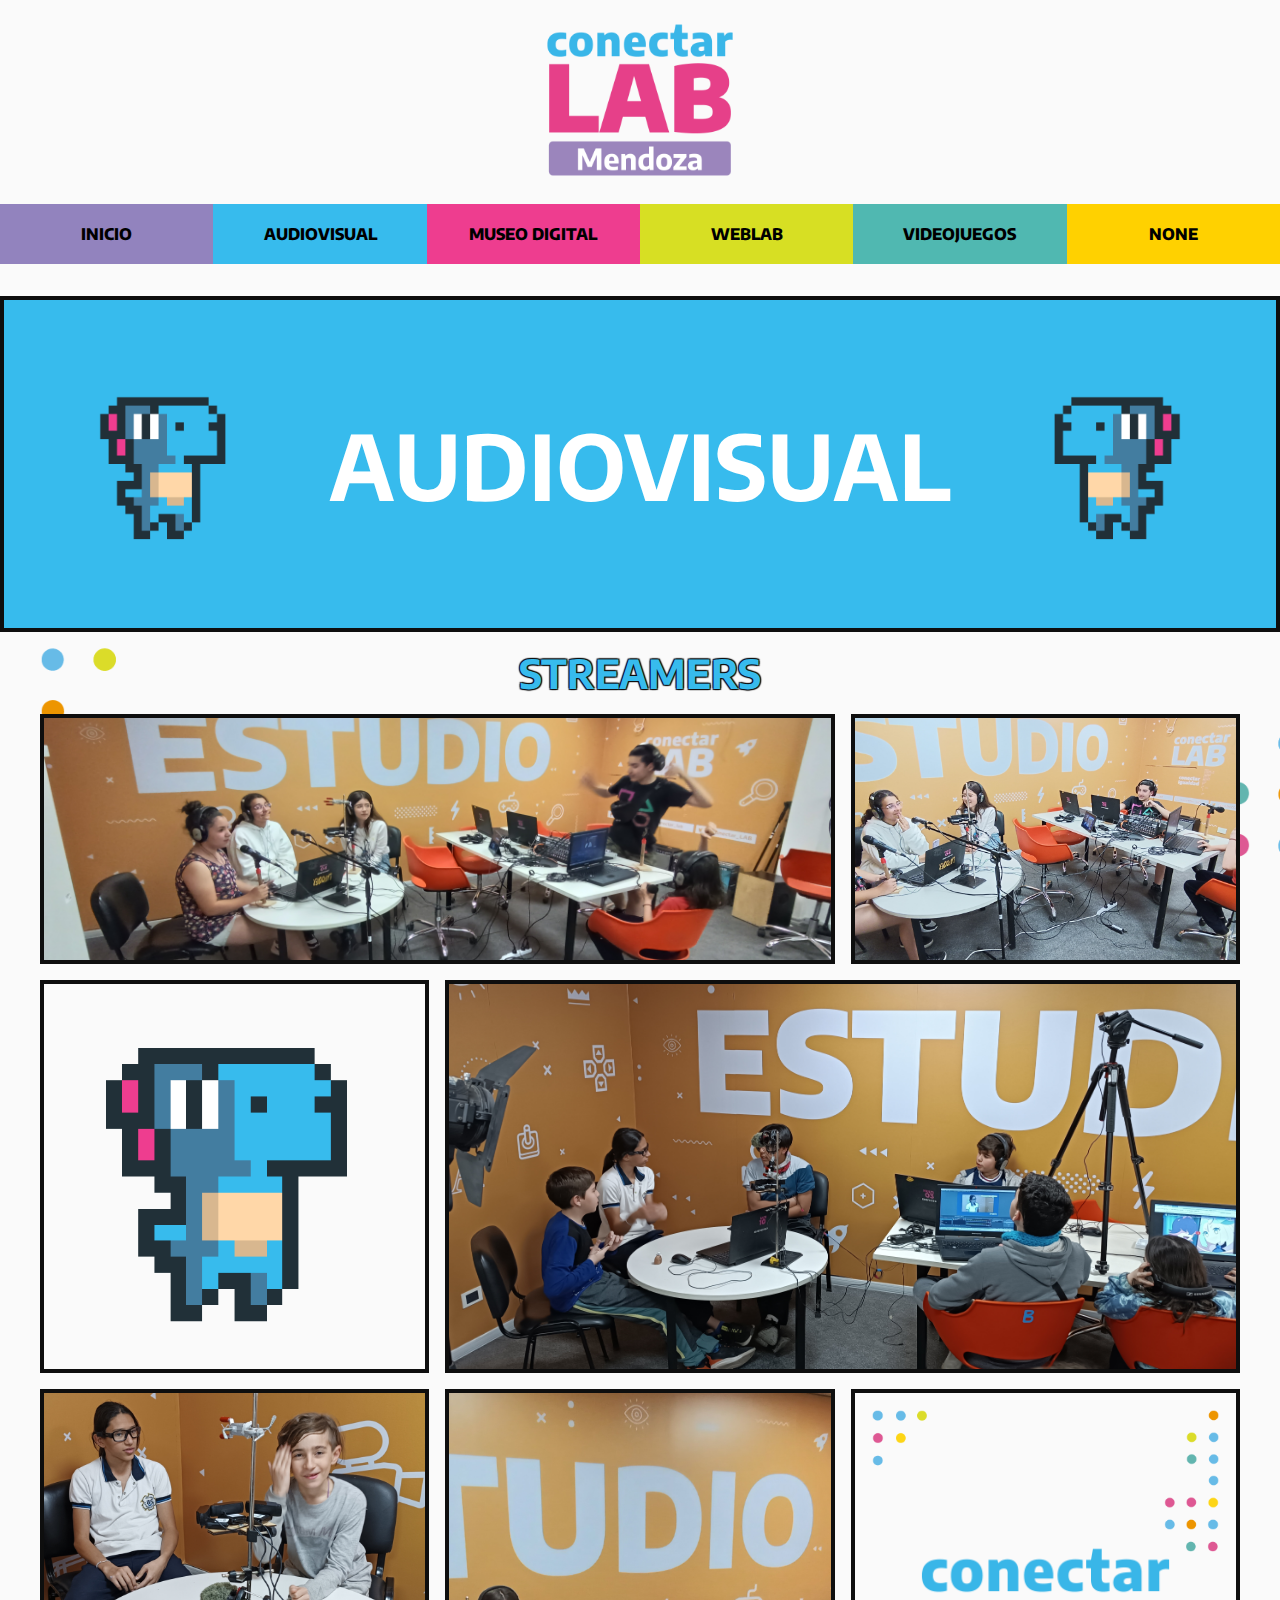
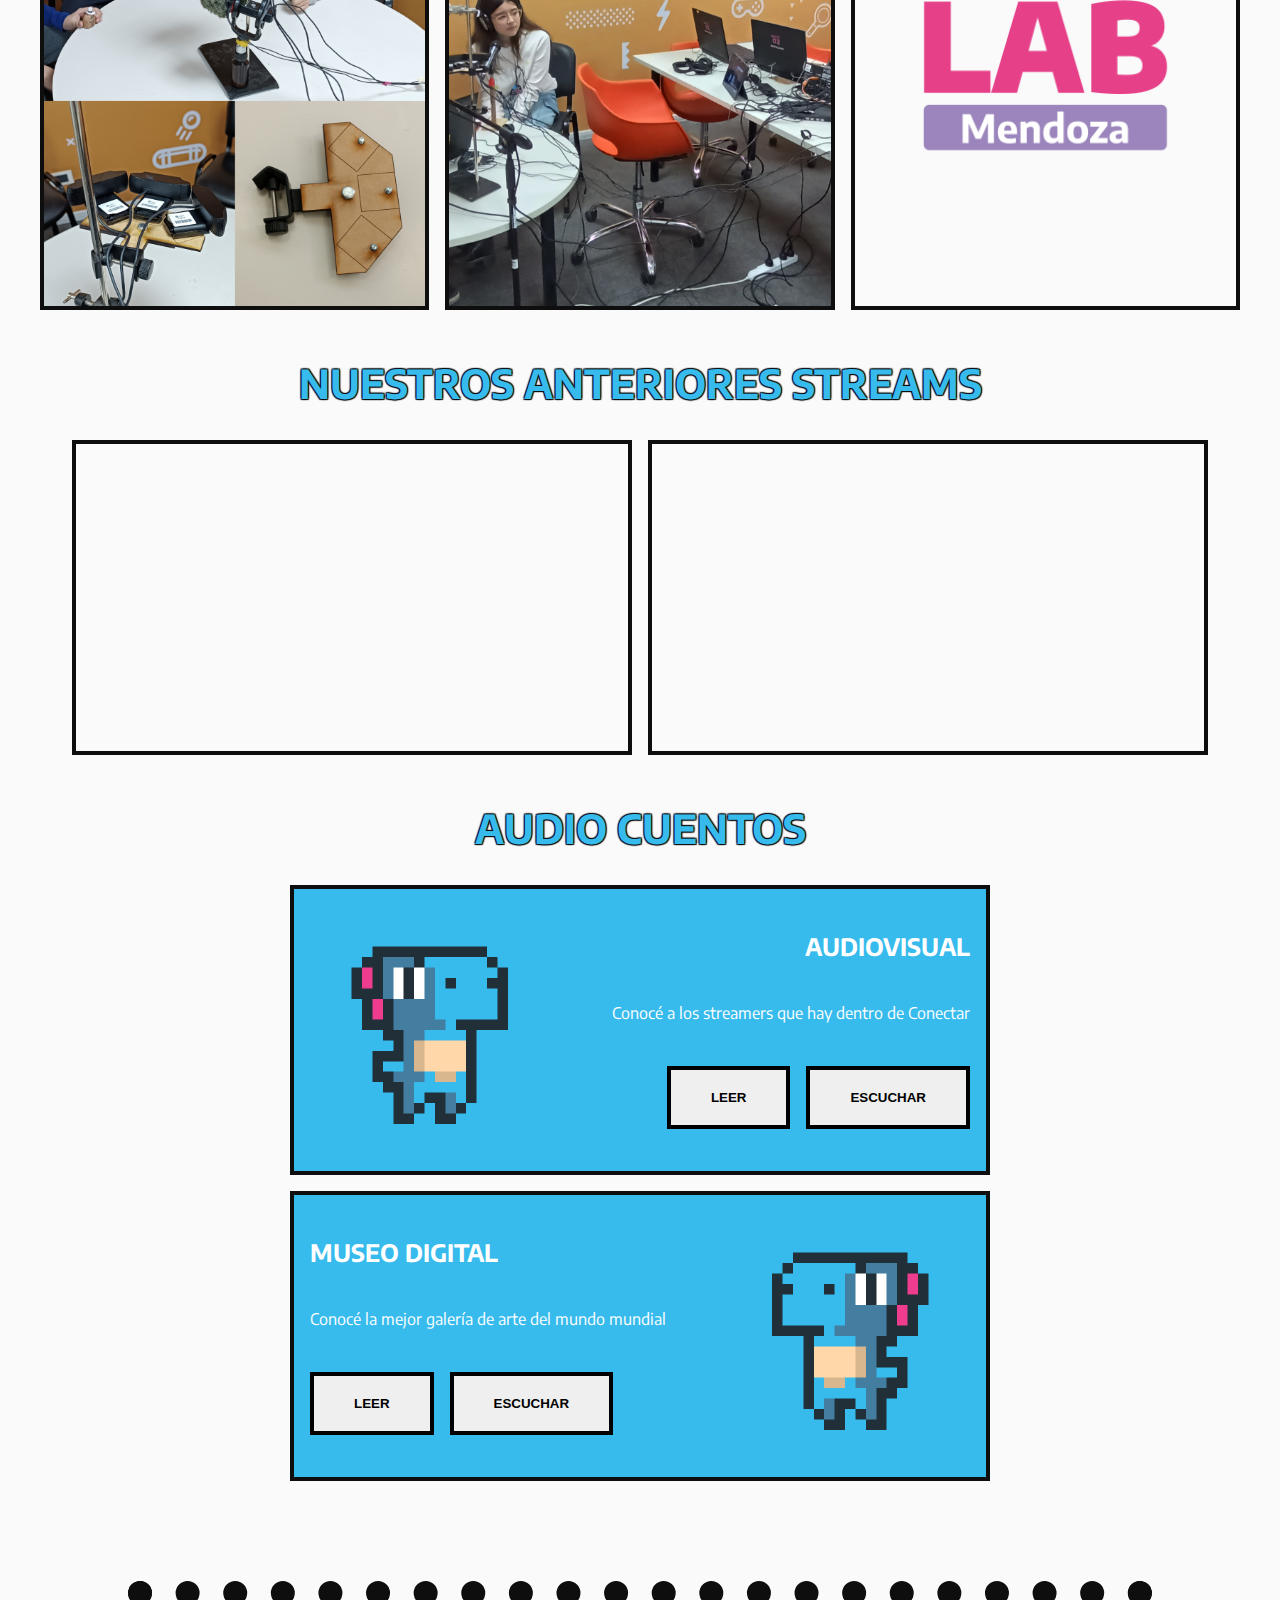
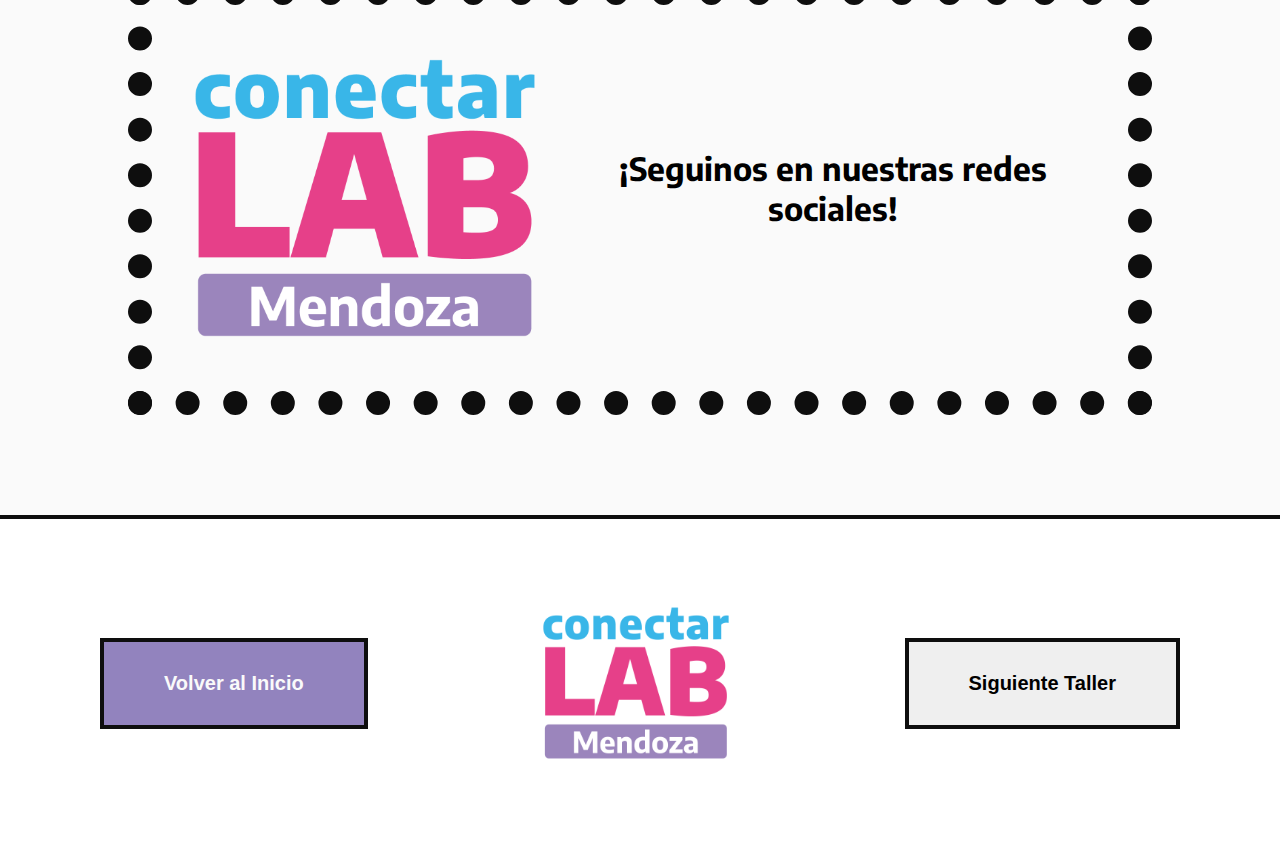
==== audiovisual.html @ 73b95e0d "change streamers to audiovisual" ====
<!DOCTYPE html>
<html lang="en">
<head>
    <meta charset="UTF-8">
    <meta name="viewport" content="width=device-width, initial-scale=1.0">
    <link rel="shortcut icon" href="./logosConectar LAB Mendoza/logoConectar LAB MendozaLab.png" type="image/x-icon">
    <link rel="stylesheet" href="./styles/globals.css">
    <link rel="stylesheet" href="https://cdnjs.cloudflare.com/ajax/libs/font-awesome/6.5.0/css/all.min.css" integrity="sha512-Avb2QiuDEEvB4bZJYdft2mNjVShBftLdPG8FJ0V7irTLQ8Uo0qcPxh4Plq7G5tGm0rU+1SPhVotteLpBERwTkw==" crossorigin="anonymous" referrerpolicy="no-referrer" />

    <title>CONECTAR LAB Mendoza - AUDIOVISUAL</title>
</head>
<body>

    <header>
        <div>
            <img src="./logosConectar/logoConectarLab.png" alt="logo Conectar LAB Mendoza">
        </div>
        <nav>
            <ul>
                <li><a href="./index.html">INICIO</a></li>
                <li><a href="#top">AUDIOVISUAL</a></li>
                <li><a href="./museo-digital.html">MUSEO DIGITAL</a></li>
                <li><a href="./weblab.html">WEBLAB</a></li>
                <li><a href="./videojuegos.html">VIDEOJUEGOS</a></li>
                <li><a href="#">NONE</a></li>
            </ul>
        </nav>
    </header>
    <main>
        <section class="banner" style="background-color: var(--celeste);">
            <img src="./mascota/dinoCeleste/dinoCeleste.gif" alt="Mascota Dino Celeste">
            <h2 style="color: white;">AUDIOVISUAL</h2>
            <img class="imagen-rotada" src="./mascota/dinoCeleste/dinoCeleste.gif" alt="Mascota Dino Celeste">
        </section>
        
        <h2 class="title" style="color: var(--celeste);">STREAMERS</h2>
        
        <section class="galery streamers">
            <article>
                <img src="./images/streamers/1.jpg" alt="studio Conectar LAB Mendoza">
            </article>
            <article>
                <img src="./images/streamers/2.jpg" alt="studio Conectar LAB Mendoza">
            </article>
            <article>
                <img src="./mascota/dinoCeleste/dinoCeleste.gif" alt="studio Conectar LAB Mendoza">
            </article>
            <article>
                <img src="./images/streamers/4.jpg" alt="studio Conectar LAB Mendoza">
            </article>
            <article>
                <img src="./images/streamers/6.jpg" alt="studio Conectar LAB Mendoza">
            
            </article>
            <article>
                <img src="./images/streamers/3.jpg" alt="studio Conectar LAB Mendoza">
            </article>
            <article>
                <img src="./logosConectar/logoConectarLab.png" alt="logo Conectar LAB Mendoza">
            </article>
        </section>

        <section class="video">
            <h2 class="title" style="color: var(--celeste);">NUESTROS ANTERIORES STREAMS</h2>
            <div>
                <iframe  src="https://www.youtube.com/embed/pg9Ua_FuIvA?si=5tKDWE8AOvX5P_rn" title="YouTube video player" frameborder="0" allow="accelerometer; autoplay; clipboard-write; encrypted-media; gyroscope; picture-in-picture; web-share" allowfullscreen></iframe>
                <iframe  src="https://www.youtube.com/embed/5-9AbpokrKI?si=E59M-gzfQraFGqzJ" title="YouTube video player" frameborder="0" allow="accelerometer; autoplay; clipboard-write; encrypted-media; gyroscope; picture-in-picture; web-share" allowfullscreen></iframe>
            </div>
        </section>

        <h2 class="title" style="color: var(--celeste);">AUDIO CUENTOS</h2>

        <section class="puertas audiovisual">
            <img src="./mascota/dinoCeleste/dinoCeleste.gif" alt="puerta conectar">
            <div class="info-end">
                <h2>AUDIOVISUAL</h2>
                <p>Conocé a los streamers que hay dentro de Conectar</p>
                <div class="btns">
                    <a href="./museo-digital.html">
                        <button class="btn">LEER</button>
                    </a>
                    <a href="./audiovisual.html">
                        <button class="btn">ESCUCHAR</button>
                    </a>
                </div>
            </div>
        </section>
        
        <section class="puertas audiovisual">
            <div>
                <h2>MUSEO DIGITAL</h2>
                <p>Conocé la mejor galería de arte del mundo mundial</p>
                <div class="btns">
                    <a href="./museo-digital.html">
                        <button class="btn">LEER</button>
                    </a>
                    <a href="./audiovisual.html">
                        <button class="btn">ESCUCHAR</button>
                    </a>
                </div>
            </div>
            <img class="imagen-rotada" src="./mascota/dinoCeleste/dinoCeleste.gif" alt="puerta conectar">
        </section>            


    </main>
    <footer>
        <section class="contacto">
            <img src="./logosConectar/logoConectarLab.png"  >
            <div class="contacto-info">
              <h1>¡Seguinos en nuestras redes sociales!</h1>
              <div>
                <a target="_blank" href="https://www.instagram.com/conectarlabmendoza/"><i class="rosado fa-brands fa-square-instagram"></i></a>
                <a target="_blank" href="https://www.facebook.com/conectarlabmendoza/"><i class="celeste fa-brands fa-square-facebook"></i></a>
              </div>
            </div>
        </section>
        <div class="footer">
            <button class="btn"><i class="fa-solid fa-chevron-left"></i> Volver al Inicio</button>
            <img src="./logosConectar/logoConectarLab.png" alt="Logo Conectar LAB Mendoza">
            <button class="btn">Siguiente Taller <i class="fa-solid fa-chevron-right"></i></button>
        </div>
    </footer>
</body>
</html>
---- styles/globals.css ----
@import url('https://fonts.googleapis.com/css2?family=Encode+Sans:wght@200;400;800&display=swap');
@import url(./inicio.css);
@import url(./header.css);
@import url(./footer.css);

* {
    margin: 0;
    padding: 0;
    box-sizing: border-box;
}

body {
    background-color: var(--bg);
    font-family: 'Encode Sans', sans-serif;
}

:root {
    --bg: #FAFAFA;
    --rosa: #EE3D8F;
    --celeste: #37BBED;
    --verde-lima: #D7DF23;
    --verde: #50B8B1;
    --morado: #9283BE;
    --naranja: #F7941E;
    --amarillo: #FFD100;
    --font: #0E0E0E;
}

ul {
    list-style: none;
}

a {
    text-decoration: none;
    color: unset;
}

.btn {
    padding: 20px 40px;
    border: 4px solid;
    font-weight: 800;
    transition: all 200ms;
    cursor: pointer;
}


.btn:hover {
    transform: translateY(-5px);
    font-weight: 800;
    box-shadow: 0px 5px var(--font);
}

.btn:active {
    transform: translateY(0px);
    box-shadow: 0px 0px;
}

.imagen-rotada {
    transform: scaleX(-1);
}

.title {
    text-align: center;
    padding: 16px;
    color: var(--morado);
    font-size: 40px;
    text-shadow: -1px -1px 1px var(--font),
        1px 1px 1px var(--font),
        -1px 1px 1px var(--font),
        1px -1px 1px var(--font);
}

.galery {
    max-width: 1200px;
    margin: 0 auto;
    display: grid;
    grid-template-columns: repeat(3, 1fr);
    grid-template-rows: 250px;
    grid-gap: 16px;
}

.galery img {
    width: 100%;
    height: 100%;
    object-fit: cover;
}
.galery article{
    border: 4px solid var(--font);
    background-color: var(--bg);
}

.galery article:nth-child(1),
.galery article:nth-child(4) {
    grid-column-start: span 2;
}

/* WEB LAB */
.galery.weblab {
    grid-template-rows: 400px;
}

.galery.weblab article{
    transition: background-image 0.2s ease-in-out;
    height: 400px;
}
.galery.weblab article:nth-child(1),
.galery.weblab article:nth-child(4),
.galery.weblab article:nth-child(5),
.galery.weblab article:nth-child(8),
.galery.weblab article:nth-child(9){
    grid-column-start: span 2;
    background-repeat: no-repeat;
    background-position: center;
    background-size: cover;
}

.galery.weblab article:nth-child(1){
    background-image: url(../images/weblab/1.png);
}

.galery.weblab article:nth-child(1):hover{
    background-image: url(../images/weblab/1rm.png), url(../images/weblab/bg.gif);
}

.galery.weblab article:nth-child(4){
    background-image: url(../images/weblab/2.jpg);
}

.galery.weblab article:nth-child(4):hover{
    background-image: url(../images/weblab/3.jpg);
}

.galery.weblab article:nth-child(5) {

    background-image: url(../images/weblab/4.jpg);
}

.galery.weblab article:nth-child(5):hover{
    background-image: url(../images/weblab/5.jpg);
}

.galery.weblab article:nth-child(8) {

    background-image: url(../images/weblab/7.jpg);
}

.galery.weblab article:nth-child(8):hover{
    background-image: url(../images/weblab/8.jpg);
}

.galery.weblab article:nth-child(2) img,
.galery.weblab article:nth-child(3) img,
.galery.weblab article:nth-child(6) img,
.galery.weblab article:nth-child(10) img{
    object-fit: contain;
    background-color: var(--bg);
    background-repeat: no-repeat;
    background-image: url(../logosConectar/fondoConectarLab.png);
    background-size: cover;
}

.galery.weblab article:nth-child(7) {
    display: flex;
    justify-content: center;
    align-items: center;
    background-color: var(--bg);
    background-repeat: no-repeat;
    background-image: url(../logosConectar/fondoConectarLab.png);
    background-size: cover;
}

.galery.weblab article:nth-child(7) img{
    object-fit: contain;
    width: 60%;
}



/* VISUALES */
.galery.videojuego{
    grid-template-rows: none;
}

.galery.videojuego article{
    background-image: url(../images/visualesVideojuegos/bg.gif);
    background-attachment: fixed;
    background-repeat: no-repeat;
    background-position: center;
    background-size: cover;
    display: flex;
    justify-content: center;
    align-items: center;
    grid-column-start: span 1;
}

.galery.videojuego article img{
    width: 80%;
    height: 80%;
}



/* AUDIOVISUAL */
.galery.streamers article:nth-child(7){
    background-color: var(--bg);
    background-repeat: no-repeat;
    background-image: url(../logosConectar/fondoConectarLab.png);
    background-size: cover;
    display: flex;
    align-items: center;
    justify-content: center;


    & img{
        width: 70%;
        height: unset;
    }
}

@media (max-width: 1150px) {
    .galery {
        padding: 30px;
        grid-template-columns: repeat(1, 1fr);
    }

    .galery article:nth-child(1),
    .galery article:nth-child(4) {
        grid-column-start: span 1;
    }

    .galery.weblab article:nth-child(1),
    .galery.weblab article:nth-child(4),
    .galery.weblab article:nth-child(5),
    .galery.weblab article:nth-child(8),
    .galery.weblab article:nth-child(9){
        grid-column-start: span 1;
    }

/*     .galery.weblab article:nth-child(2),
    .galery.weblab article:nth-child(6){
        display: none;;
    } */


    .galery.weblab {
        grid-template-rows: 200px;
        grid-template-columns: repeat(1, 1fr);
    }
    .galery.weblab article{
       height: 200px;
    }

    .galery.weblab article:nth-child(4){
        background-image: url(../images/weblab/3.jpg);
    }
    .galery.weblab article:nth-child(5){
        background-image: url(../images/weblab/5.jpg);
    }

    .galery.weblab article:nth-child(8){
        background-image: url(../images/weblab/8.jpg);
    }
}

.video{
    display: flex;
    flex-direction: column;
    justify-content: center;
    align-items: center;
    gap: 16px;
    margin: 32px;
}

.video div{
    display: flex;
    justify-content: center;
    gap: 16px;
    flex-wrap: wrap;
}

.video iframe{
    border: 4px solid var(--font);
    width: 560px;
    height: 315px;
}

@media (max-width: 600px) {
    .video iframe{
        width: 90%;
        height: 250px;
    }
}

.banner{
    display: flex;
    justify-content: space-around;
    align-items: center;
    border: 4px solid var(--font);
    background-image: url(../logosConectar/fondoConectarLabHorizontal2.png);
    background-size: cover;
    background-attachment: fixed;
    font-size: 60px;
    margin: 32px 0 0;
    padding: 64px 32px;
    text-align: center;
}

.banner img{
    width: 200px;
}

@media (max-width: 1100px) {
    .banner{
        font-size: 40px;
    }
    .banner img{
        width: 150px;
    }
}

@media (max-width: 600px) {
    .banner{
        font-size: 24px;
    }
    .banner img{
        width: 50px;
    }
}
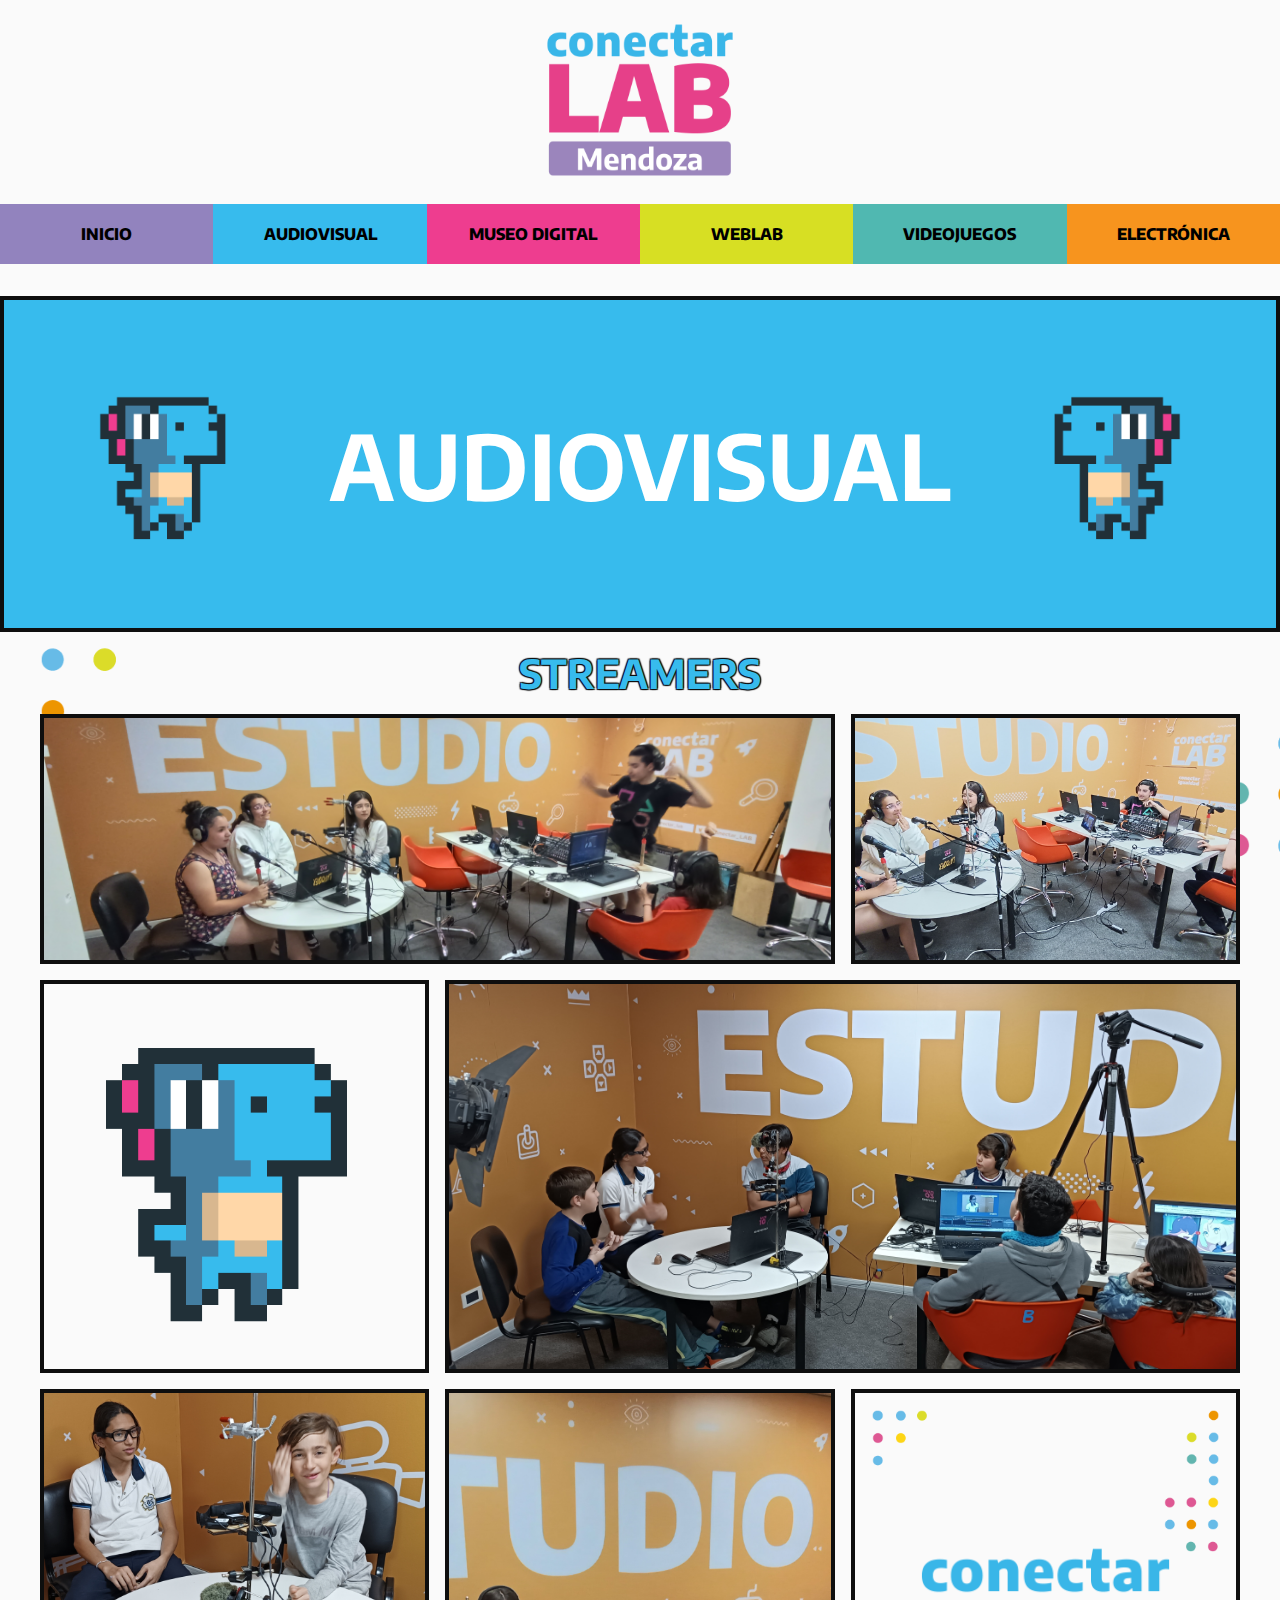
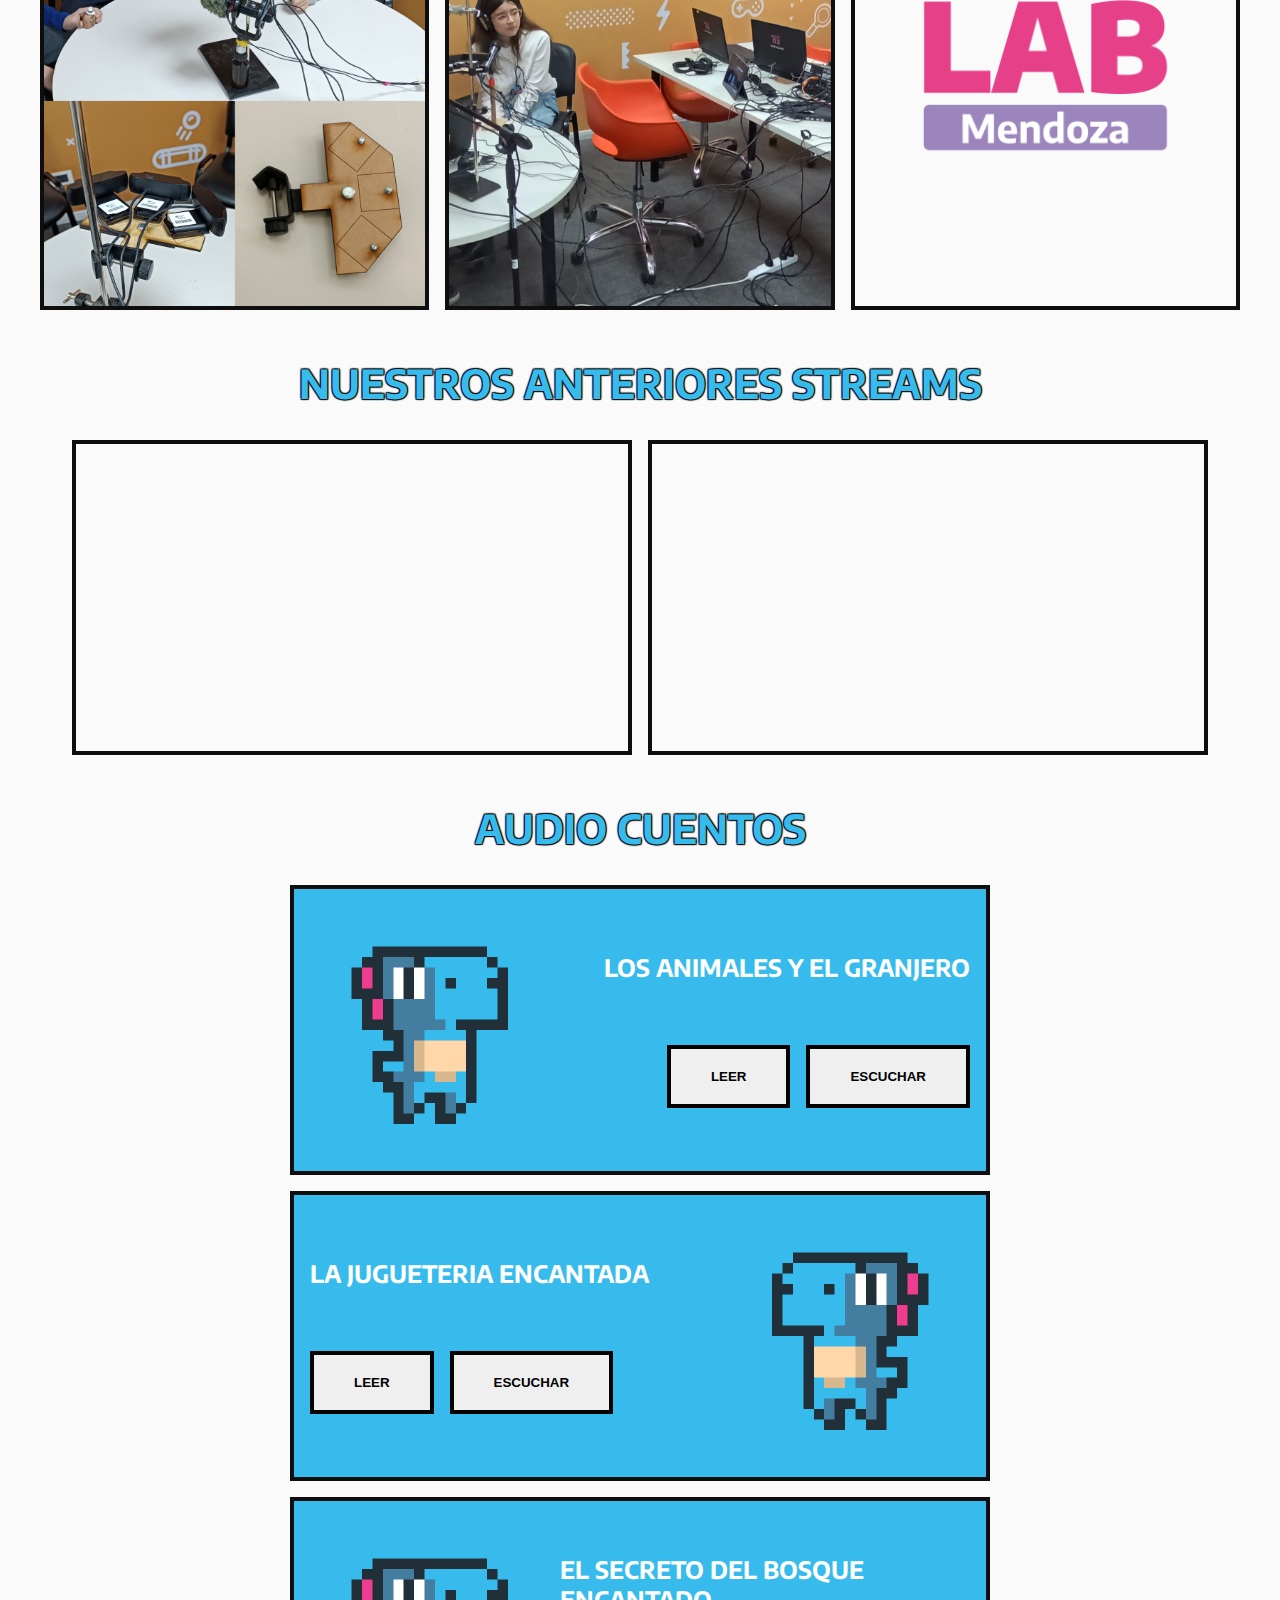
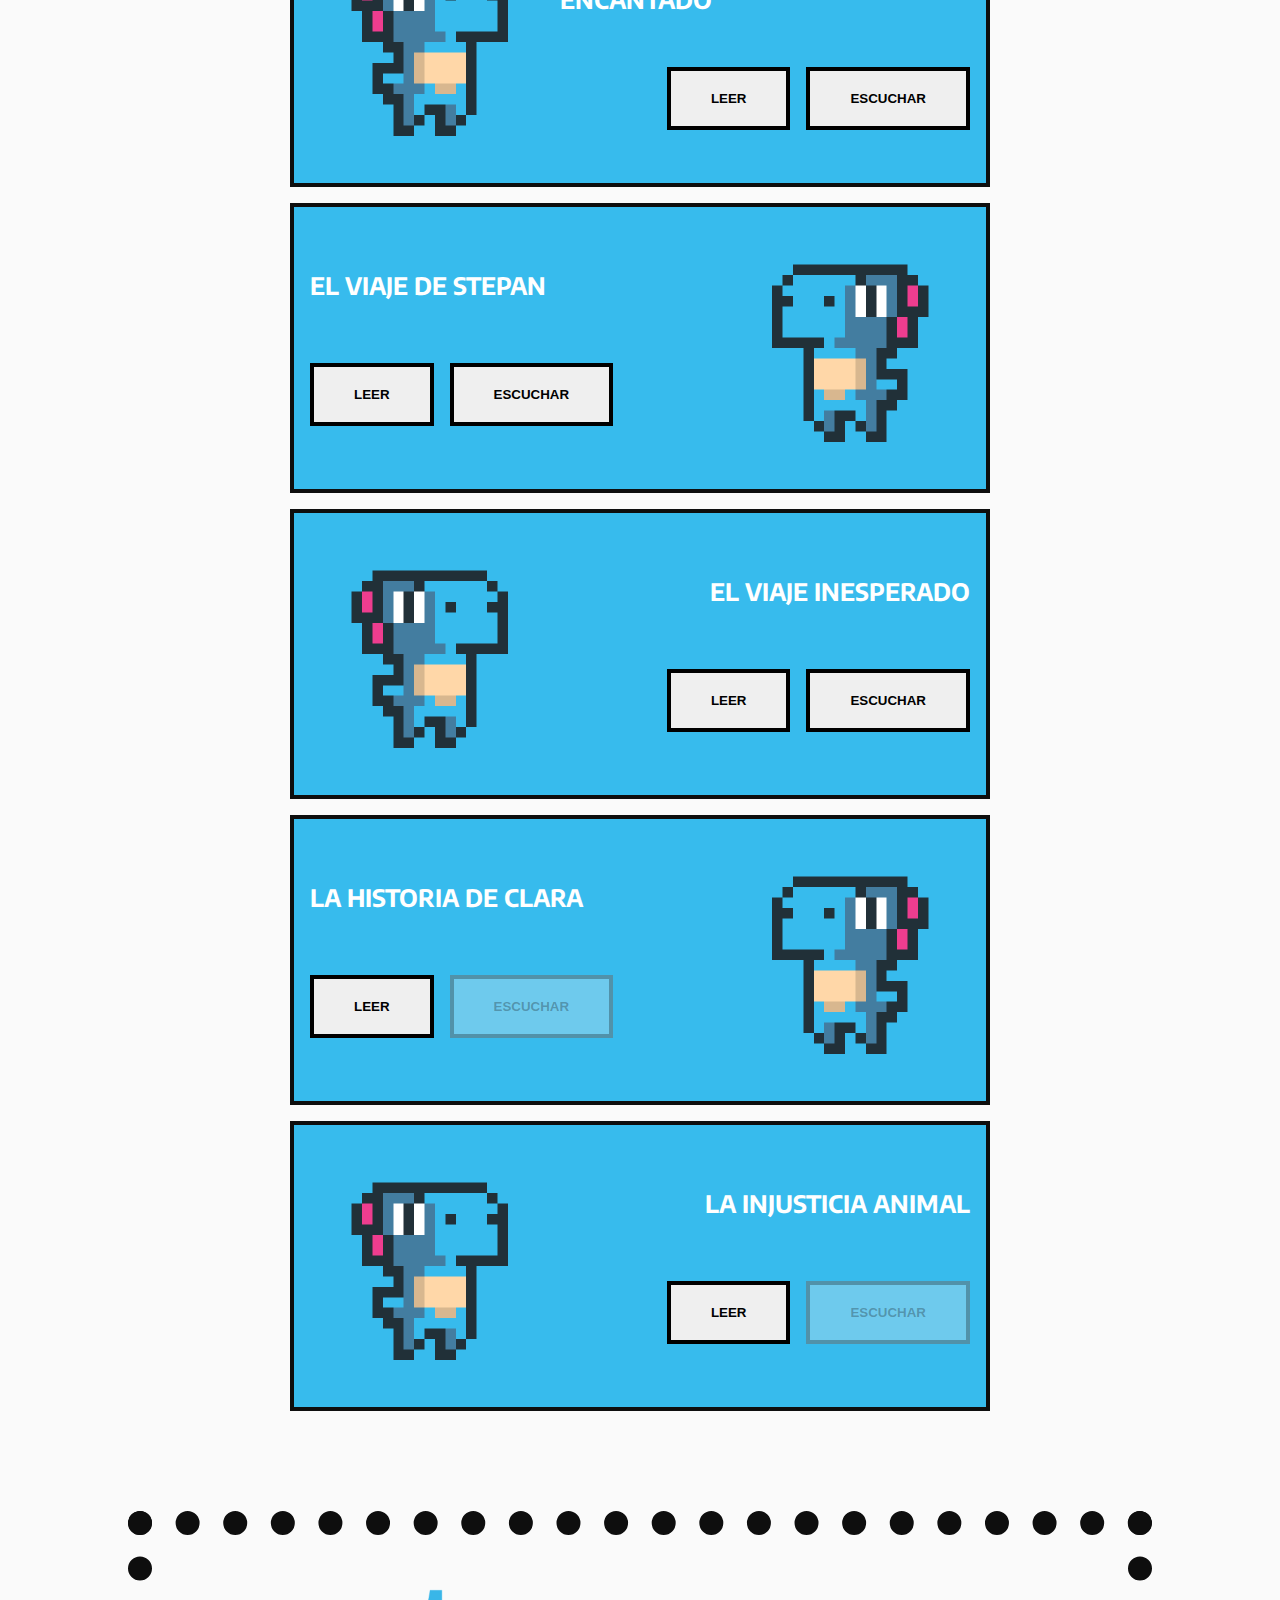
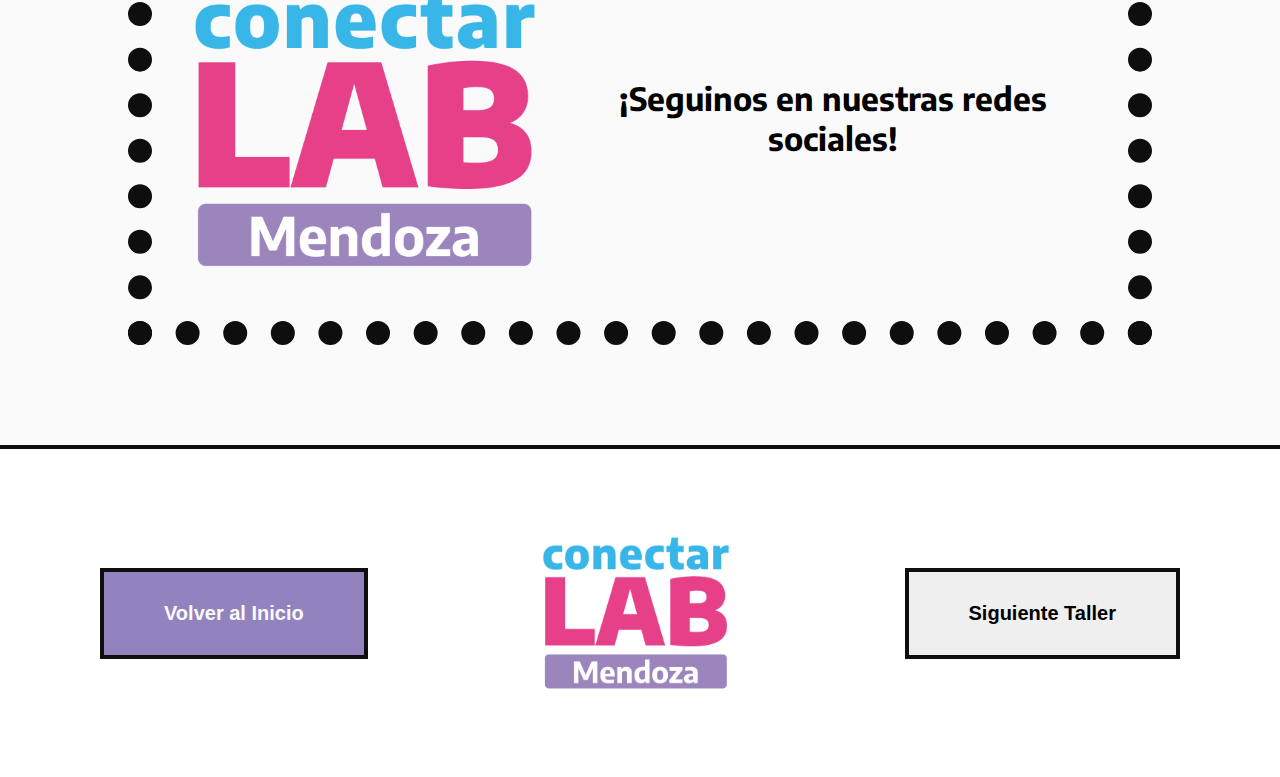
==== commit 36098dec: "solve fix and and electronica page" ====
--- a/audiovisual.html
+++ b/audiovisual.html
@@ -3,7 +3,7 @@
 <head>
     <meta charset="UTF-8">
     <meta name="viewport" content="width=device-width, initial-scale=1.0">
-    <link rel="shortcut icon" href="./logosConectar LAB Mendoza/logoConectar LAB MendozaLab.png" type="image/x-icon">
+    <link rel="shortcut icon" href="./logosConectar/logoConectarLab.png" type="image/x-icon">
     <link rel="stylesheet" href="./styles/globals.css">
     <link rel="stylesheet" href="https://cdnjs.cloudflare.com/ajax/libs/font-awesome/6.5.0/css/all.min.css" integrity="sha512-Avb2QiuDEEvB4bZJYdft2mNjVShBftLdPG8FJ0V7irTLQ8Uo0qcPxh4Plq7G5tGm0rU+1SPhVotteLpBERwTkw==" crossorigin="anonymous" referrerpolicy="no-referrer" />
 
@@ -22,7 +22,7 @@
                 <li><a href="./museo-digital.html">MUSEO DIGITAL</a></li>
                 <li><a href="./weblab.html">WEBLAB</a></li>
                 <li><a href="./videojuegos.html">VIDEOJUEGOS</a></li>
-                <li><a href="#">NONE</a></li>
+                <li><a href="./electronica.html">ELECTRÓNICA</a></li>
             </ul>
         </nav>
     </header>
@@ -73,13 +73,12 @@
         <section class="puertas audiovisual">
             <img src="./mascota/dinoCeleste/dinoCeleste.gif" alt="puerta conectar">
             <div class="info-end">
-                <h2>AUDIOVISUAL</h2>
-                <p>Conocé a los streamers que hay dentro de Conectar</p>
+                <h2>LOS ANIMALES Y EL GRANJERO</h2>
                 <div class="btns">
-                    <a href="./museo-digital.html">
+                    <a href="https://issuu.com/36653315/docs/facu_historia">
                         <button class="btn">LEER</button>
                     </a>
-                    <a href="./audiovisual.html">
+                    <a href="https://soundcloud.com/club-del-diseno-ixd/los-animales-del-granjero">
                         <button class="btn">ESCUCHAR</button>
                     </a>
                 </div>
@@ -88,13 +87,12 @@
         
         <section class="puertas audiovisual">
             <div>
-                <h2>MUSEO DIGITAL</h2>
-                <p>Conocé la mejor galería de arte del mundo mundial</p>
+                <h2>LA JUGUETERIA ENCANTADA</h2>
                 <div class="btns">
-                    <a href="./museo-digital.html">
+                    <a href="https://issuu.com/36653315/docs/cuento_sofi_core_guadalajara">
                         <button class="btn">LEER</button>
                     </a>
-                    <a href="./audiovisual.html">
+                    <a href="https://soundcloud.com/club-del-diseno-ixd/la-jugueteria-encantada">
                         <button class="btn">ESCUCHAR</button>
                     </a>
                 </div>
@@ -102,6 +100,80 @@
             <img class="imagen-rotada" src="./mascota/dinoCeleste/dinoCeleste.gif" alt="puerta conectar">
         </section>            
 
+        <section class="puertas audiovisual">
+            <img src="./mascota/dinoCeleste/dinoCeleste.gif" alt="puerta conectar">
+            <div class="info-end">
+                <h2>EL SECRETO DEL BOSQUE ENCANTADO</h2>
+                <div class="btns">
+                    <a href="https://issuu.com/edutecgc/docs/_el_secreto_del_bosque_prohibido">
+                        <button class="btn">LEER</button>
+                    </a>
+                    <a href="https://soundcloud.com/club-del-diseno-ixd/el-secreto-del-bosque-prohibido">
+                        <button class="btn">ESCUCHAR</button>
+                    </a>
+                </div>
+            </div>
+        </section>
+        
+        <section class="puertas audiovisual">
+            <div>
+                <h2>EL VIAJE DE STEPAN</h2>
+                <div class="btns">
+                    <a href="https://issuu.com/36653315/docs/lara_cuento_el_viaje_de_stepan">
+                        <button class="btn">LEER</button>
+                    </a>
+                    <a href="https://soundcloud.com/club-del-diseno-ixd/el-secreto-del-bosque-prohibido">
+                        <button class="btn">ESCUCHAR</button>
+                    </a>
+                </div>
+            </div>
+            <img class="imagen-rotada" src="./mascota/dinoCeleste/dinoCeleste.gif" alt="puerta conectar">
+        </section>            
+
+        <section class="puertas audiovisual">
+            <img src="./mascota/dinoCeleste/dinoCeleste.gif" alt="puerta conectar">
+            <div class="info-end">
+                <h2>EL VIAJE INESPERADO</h2>
+                <div class="btns">
+                    <a href="https://issuu.com/36653315/docs/cuento_facu_ari_y_gero2">
+                        <button class="btn">LEER</button>
+                    </a>
+                    <a href="https://soundcloud.com/club-del-diseno-ixd/el-viaje-inesperado">
+                        <button class="btn">ESCUCHAR</button>
+                    </a>
+                </div>
+            </div>
+        </section>
+        
+        <section class="puertas audiovisual">
+            <div>
+                <h2>LA HISTORIA DE CLARA</h2>
+                <div class="btns">
+                    <a href="https://issuu.com/36653315/docs/la_historia_de_clara_-_alegra">
+                        <button class="btn">LEER</button>
+                    </a>
+                    <a href="#">
+                        <button class="btn" disabled>ESCUCHAR</button>
+                    </a>
+                </div>
+            </div>
+            <img class="imagen-rotada" src="./mascota/dinoCeleste/dinoCeleste.gif" alt="puerta conectar">
+        </section>
+
+        <section class="puertas audiovisual">
+            <img src="./mascota/dinoCeleste/dinoCeleste.gif" alt="puerta conectar">
+            <div class="info-end">
+                <h2>LA INJUSTICIA ANIMAL</h2>
+                <div class="btns">
+                    <a href="https://issuu.com/edutecgc/docs/grupo_nayara">
+                        <button class="btn">LEER</button>
+                    </a>
+                    <a href="#">
+                        <button class="btn" disabled>ESCUCHAR</button>
+                    </a>
+                </div>
+            </div>
+        </section>
 
     </main>
     <footer>
--- a/styles/globals.css
+++ b/styles/globals.css
@@ -55,6 +55,11 @@
     box-shadow: 0px 0px;
 }
 
+.btn:disabled:hover{
+    transform: translateY(0px);
+    box-shadow: 0px 0px;
+}
+
 .imagen-rotada {
     transform: scaleX(-1);
 }
@@ -217,7 +222,44 @@
     }
 }
 
+/* ELECTRONICA */
+.galery.electronica{
+    grid-template-rows: auto;
+    grid-template-columns: repeat(4, 1fr);
+}
+
+.galery.electronica article{
+    grid-column-start: span 1;
+
+}
+
+.galery.electronica article:nth-child(5),
+.galery.electronica article:nth-child(6),
+.galery.electronica article:nth-child(6),
+.galery.electronica article:nth-child(10),
+.galery.electronica article:nth-child(11),
+.galery.electronica article:nth-child(8){
+    grid-column-start: span 2;
+}
+.galery.electronica article:nth-child(13){
+    grid-column-start: span 3;
+}
+
+
+.galery.electronica article:nth-child(7) img,
+.galery.electronica article:nth-child(9) img,
+.galery.electronica article:nth-child(12) img{
+    object-fit: contain;
+    background-color: var(--bg);
+    background-repeat: no-repeat;
+    background-image: url(../logosConectar/fondoConectarLab.png);
+    background-size: cover;
+}
+
+
+
 @media (max-width: 1150px) {
+
     .galery {
         padding: 30px;
         grid-template-columns: repeat(1, 1fr);
@@ -226,6 +268,11 @@
     .galery article:nth-child(1),
     .galery article:nth-child(4) {
         grid-column-start: span 1;
+    }
+
+    .galery.electronica{
+        display: flex;
+        flex-direction: column;
     }
 
     .galery.weblab article:nth-child(1),
@@ -236,13 +283,13 @@
         grid-column-start: span 1;
     }
 
-/*     .galery.weblab article:nth-child(2),
+    .galery.weblab article:nth-child(2),
     .galery.weblab article:nth-child(6){
         display: none;;
-    } */
-
-
-    .galery.weblab {
+    }
+
+
+    .galery.weblab, .galery.electronica {
         grid-template-rows: 200px;
         grid-template-columns: repeat(1, 1fr);
     }
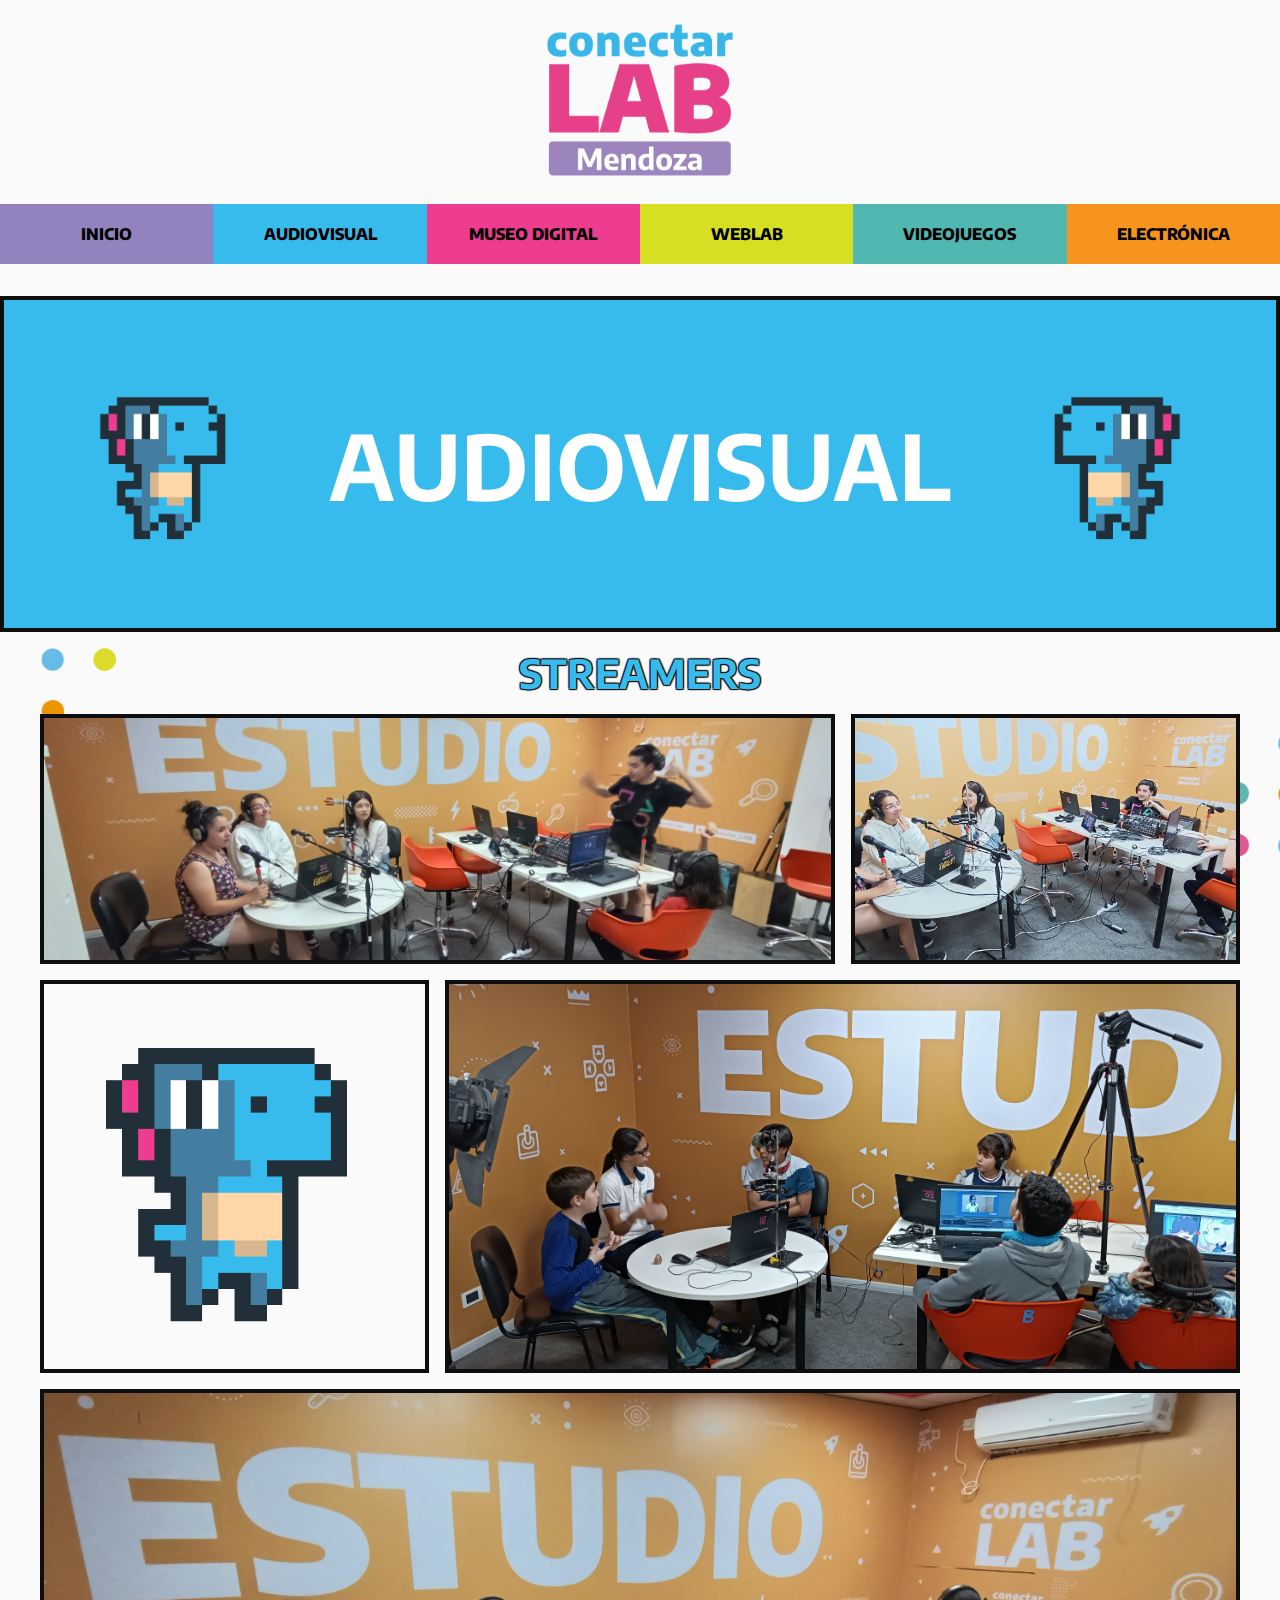
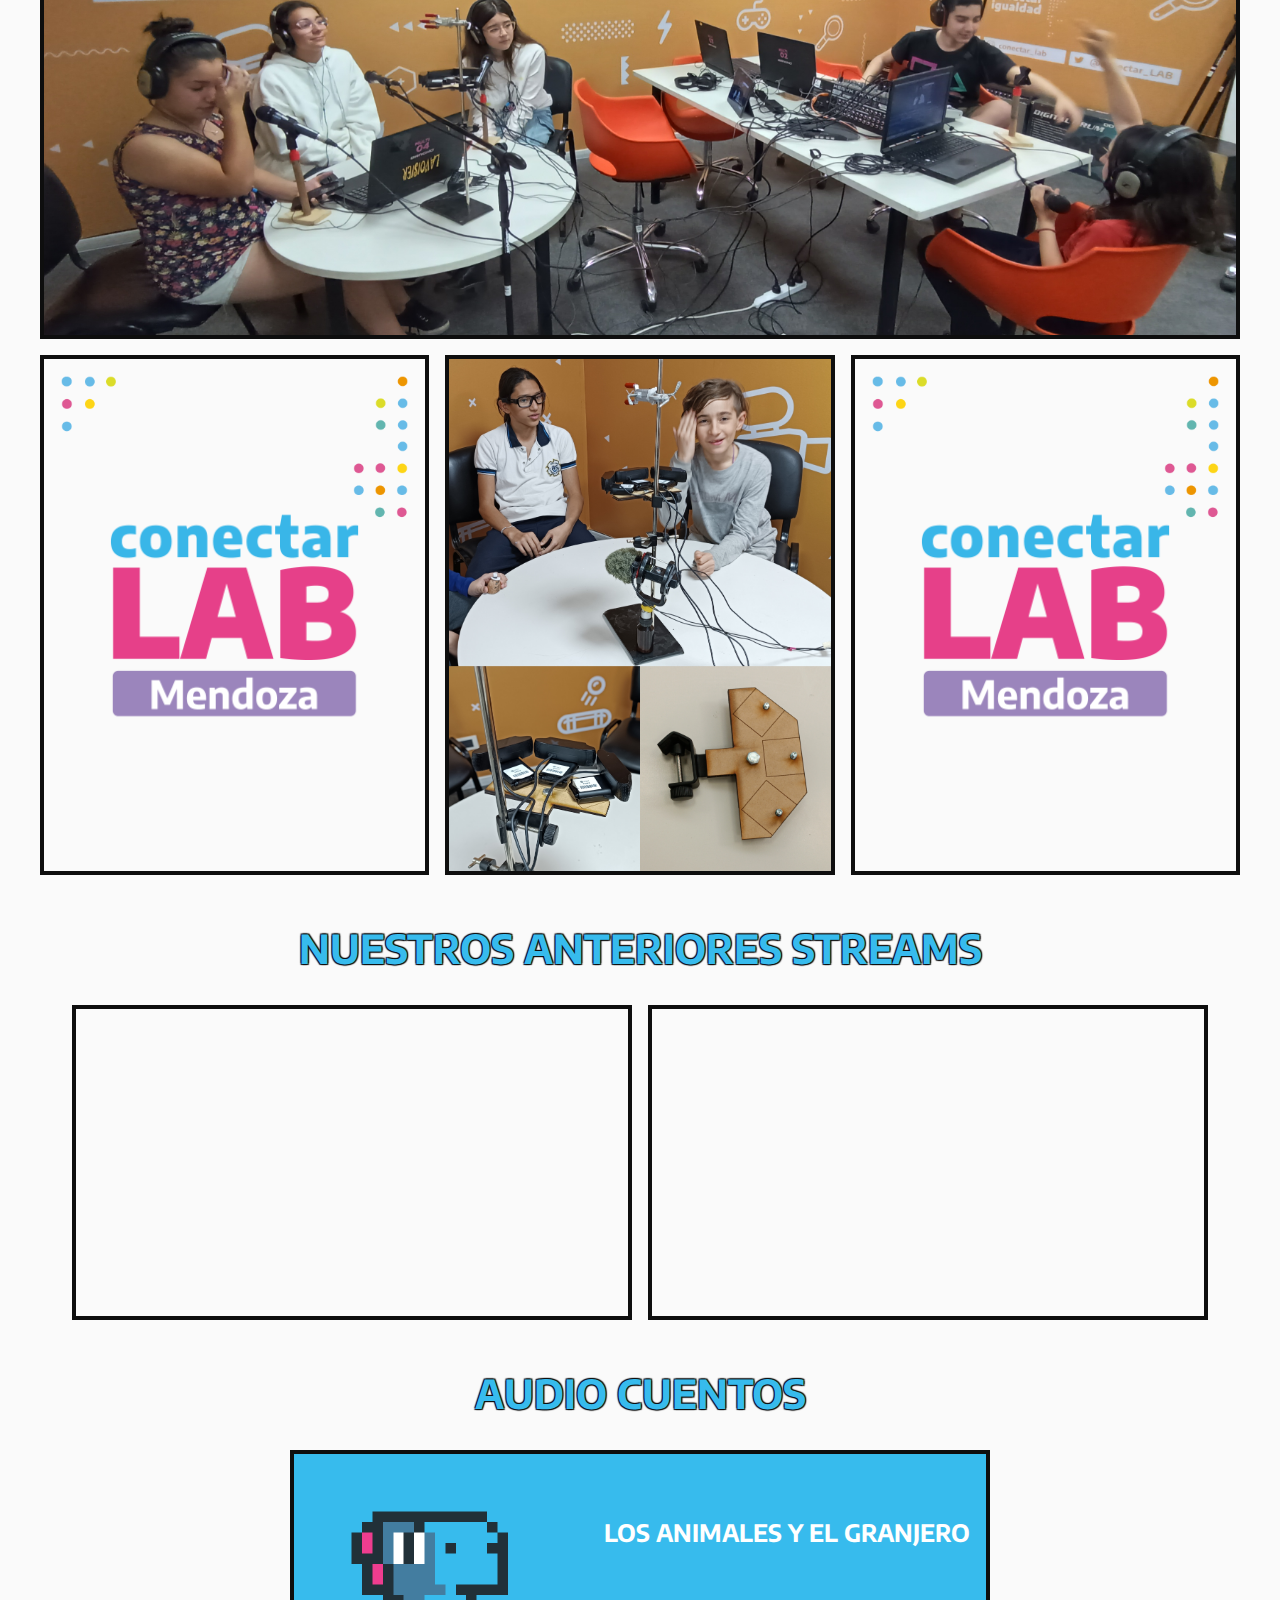
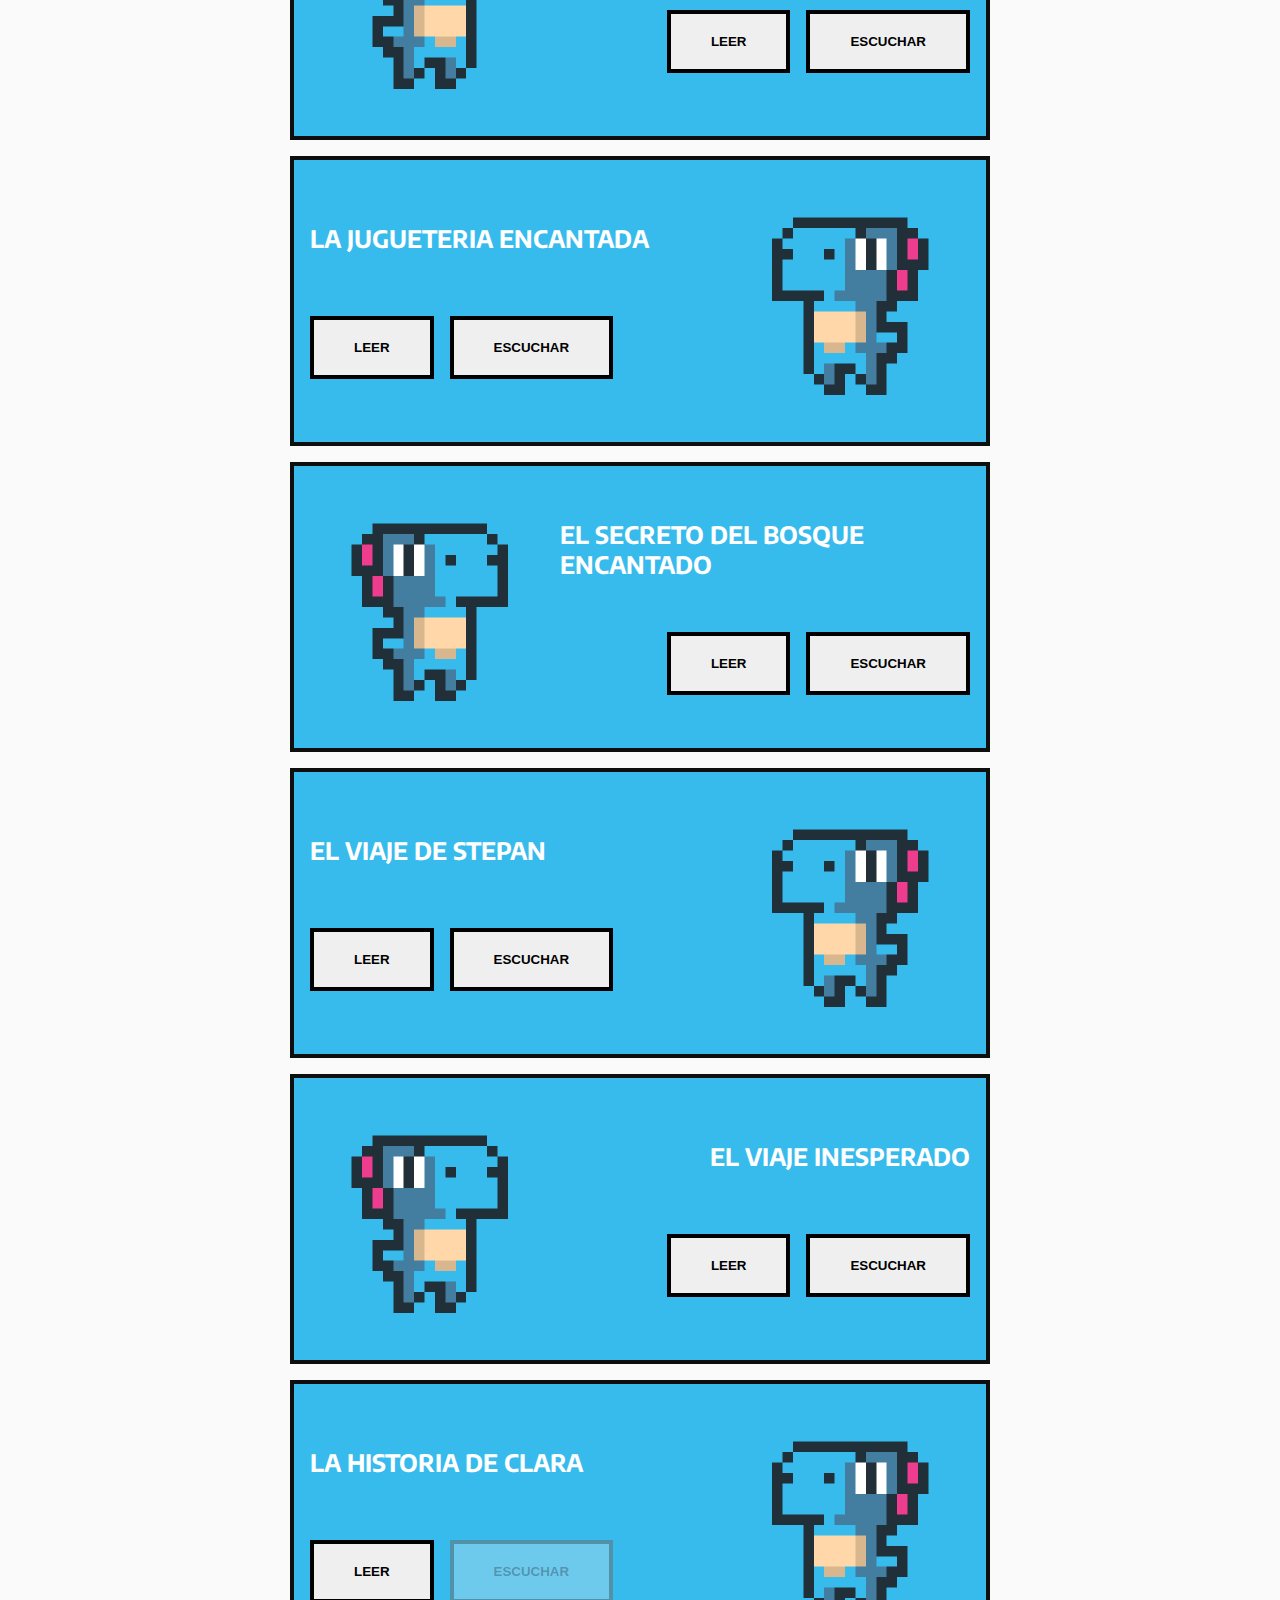
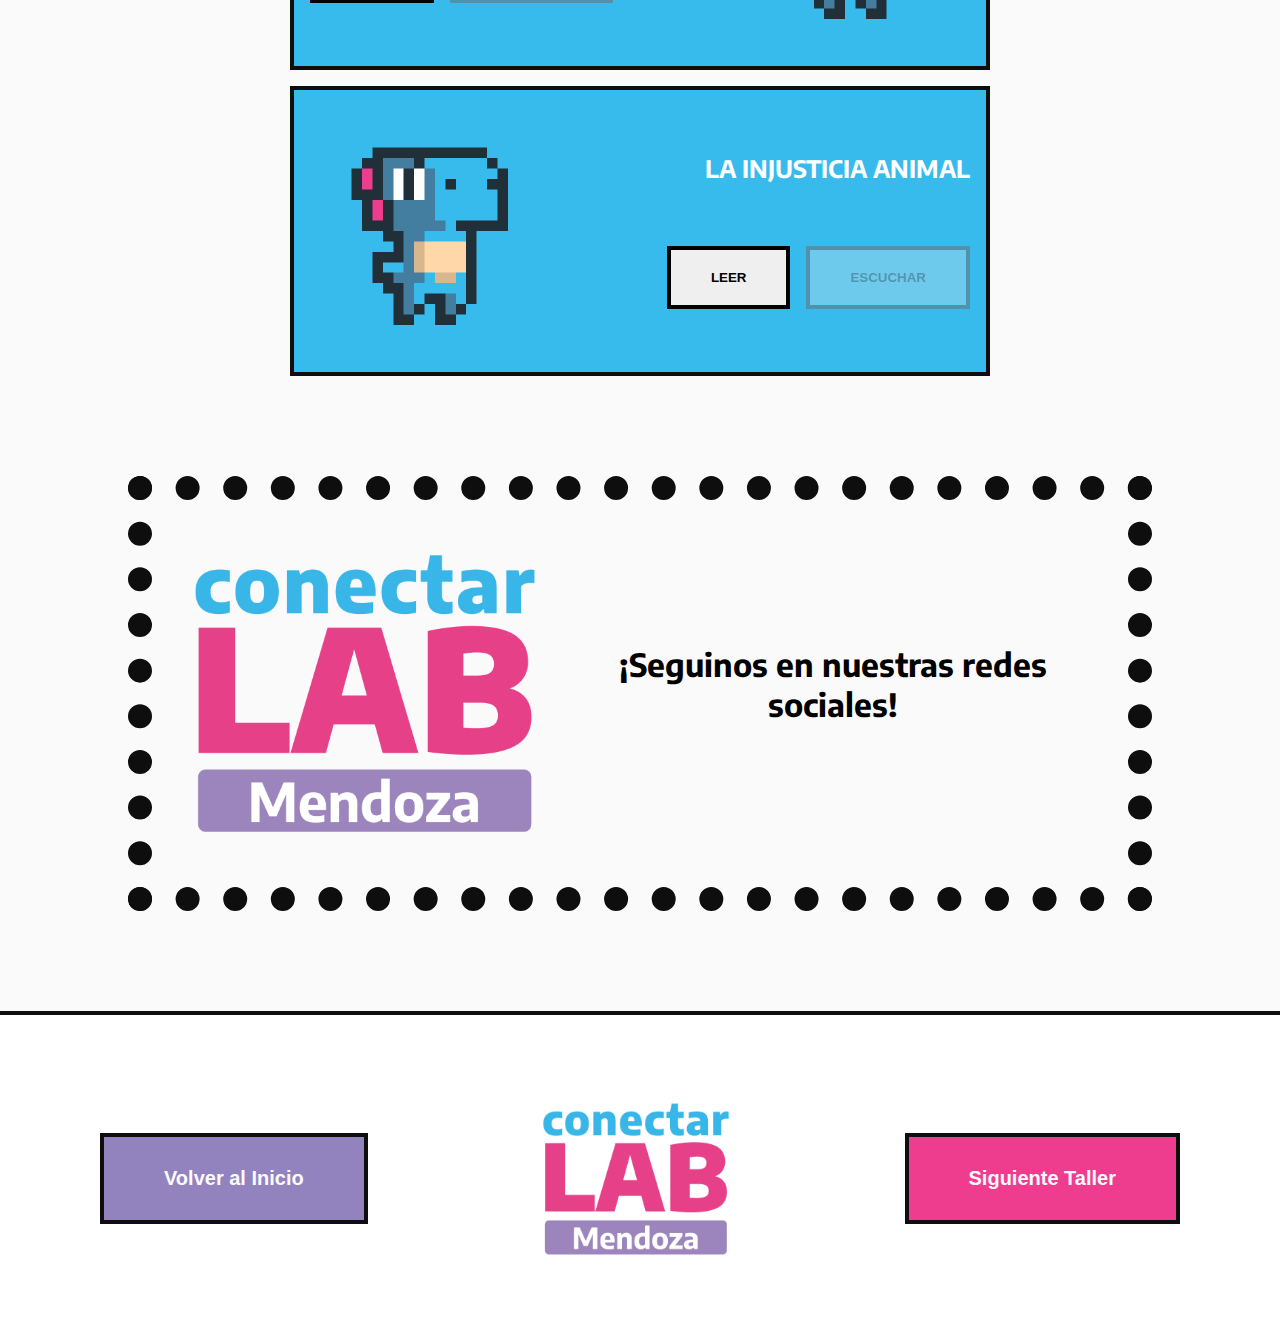
==== commit 7f3dce33: "solve fix" ====
--- a/audiovisual.html
+++ b/audiovisual.html
@@ -1,14 +1,18 @@
 <!DOCTYPE html>
 <html lang="en">
+
 <head>
     <meta charset="UTF-8">
     <meta name="viewport" content="width=device-width, initial-scale=1.0">
     <link rel="shortcut icon" href="./logosConectar/logoConectarLab.png" type="image/x-icon">
     <link rel="stylesheet" href="./styles/globals.css">
-    <link rel="stylesheet" href="https://cdnjs.cloudflare.com/ajax/libs/font-awesome/6.5.0/css/all.min.css" integrity="sha512-Avb2QiuDEEvB4bZJYdft2mNjVShBftLdPG8FJ0V7irTLQ8Uo0qcPxh4Plq7G5tGm0rU+1SPhVotteLpBERwTkw==" crossorigin="anonymous" referrerpolicy="no-referrer" />
+    <link rel="stylesheet" href="https://cdnjs.cloudflare.com/ajax/libs/font-awesome/6.5.0/css/all.min.css"
+        integrity="sha512-Avb2QiuDEEvB4bZJYdft2mNjVShBftLdPG8FJ0V7irTLQ8Uo0qcPxh4Plq7G5tGm0rU+1SPhVotteLpBERwTkw=="
+        crossorigin="anonymous" referrerpolicy="no-referrer" />
 
     <title>CONECTAR LAB Mendoza - AUDIOVISUAL</title>
 </head>
+
 <body>
 
     <header>
@@ -32,9 +36,9 @@
             <h2 style="color: white;">AUDIOVISUAL</h2>
             <img class="imagen-rotada" src="./mascota/dinoCeleste/dinoCeleste.gif" alt="Mascota Dino Celeste">
         </section>
-        
+
         <h2 class="title" style="color: var(--celeste);">STREAMERS</h2>
-        
+
         <section class="galery streamers">
             <article>
                 <img src="./images/streamers/1.jpg" alt="studio Conectar LAB Mendoza">
@@ -49,12 +53,16 @@
                 <img src="./images/streamers/4.jpg" alt="studio Conectar LAB Mendoza">
             </article>
             <article>
+                <img src="./images/streamers/3.jpg" alt="studio Conectar LAB Mendoza">
+            </article>
+            <article>
+                <img src="./logosConectar/logoConectarLab.png" alt="logo Conectar LAB Mendoza">
+            </article>
+            <article>
                 <img src="./images/streamers/6.jpg" alt="studio Conectar LAB Mendoza">
-            
-            </article>
-            <article>
-                <img src="./images/streamers/3.jpg" alt="studio Conectar LAB Mendoza">
-            </article>
+
+            </article>
+
             <article>
                 <img src="./logosConectar/logoConectarLab.png" alt="logo Conectar LAB Mendoza">
             </article>
@@ -63,8 +71,14 @@
         <section class="video">
             <h2 class="title" style="color: var(--celeste);">NUESTROS ANTERIORES STREAMS</h2>
             <div>
-                <iframe  src="https://www.youtube.com/embed/pg9Ua_FuIvA?si=5tKDWE8AOvX5P_rn" title="YouTube video player" frameborder="0" allow="accelerometer; autoplay; clipboard-write; encrypted-media; gyroscope; picture-in-picture; web-share" allowfullscreen></iframe>
-                <iframe  src="https://www.youtube.com/embed/5-9AbpokrKI?si=E59M-gzfQraFGqzJ" title="YouTube video player" frameborder="0" allow="accelerometer; autoplay; clipboard-write; encrypted-media; gyroscope; picture-in-picture; web-share" allowfullscreen></iframe>
+                <iframe src="https://www.youtube.com/embed/pg9Ua_FuIvA?si=5tKDWE8AOvX5P_rn" title="YouTube video player"
+                    frameborder="0"
+                    allow="accelerometer; autoplay; clipboard-write; encrypted-media; gyroscope; picture-in-picture; web-share"
+                    allowfullscreen></iframe>
+                <iframe src="https://www.youtube.com/embed/5-9AbpokrKI?si=E59M-gzfQraFGqzJ" title="YouTube video player"
+                    frameborder="0"
+                    allow="accelerometer; autoplay; clipboard-write; encrypted-media; gyroscope; picture-in-picture; web-share"
+                    allowfullscreen></iframe>
             </div>
         </section>
 
@@ -84,7 +98,7 @@
                 </div>
             </div>
         </section>
-        
+
         <section class="puertas audiovisual">
             <div>
                 <h2>LA JUGUETERIA ENCANTADA</h2>
@@ -98,7 +112,7 @@
                 </div>
             </div>
             <img class="imagen-rotada" src="./mascota/dinoCeleste/dinoCeleste.gif" alt="puerta conectar">
-        </section>            
+        </section>
 
         <section class="puertas audiovisual">
             <img src="./mascota/dinoCeleste/dinoCeleste.gif" alt="puerta conectar">
@@ -114,7 +128,7 @@
                 </div>
             </div>
         </section>
-        
+
         <section class="puertas audiovisual">
             <div>
                 <h2>EL VIAJE DE STEPAN</h2>
@@ -128,7 +142,7 @@
                 </div>
             </div>
             <img class="imagen-rotada" src="./mascota/dinoCeleste/dinoCeleste.gif" alt="puerta conectar">
-        </section>            
+        </section>
 
         <section class="puertas audiovisual">
             <img src="./mascota/dinoCeleste/dinoCeleste.gif" alt="puerta conectar">
@@ -144,7 +158,7 @@
                 </div>
             </div>
         </section>
-        
+
         <section class="puertas audiovisual">
             <div>
                 <h2>LA HISTORIA DE CLARA</h2>
@@ -178,20 +192,28 @@
     </main>
     <footer>
         <section class="contacto">
-            <img src="./logosConectar/logoConectarLab.png"  >
+            <img src="./logosConectar/logoConectarLab.png">
             <div class="contacto-info">
-              <h1>¡Seguinos en nuestras redes sociales!</h1>
-              <div>
-                <a target="_blank" href="https://www.instagram.com/conectarlabmendoza/"><i class="rosado fa-brands fa-square-instagram"></i></a>
-                <a target="_blank" href="https://www.facebook.com/conectarlabmendoza/"><i class="celeste fa-brands fa-square-facebook"></i></a>
-              </div>
+                <h1>¡Seguinos en nuestras redes sociales!</h1>
+                <div>
+                    <a target="_blank" href="https://www.instagram.com/conectarlabmendoza/"><i
+                            class="rosado fa-brands fa-square-instagram"></i></a>
+                    <a target="_blank" href="https://www.facebook.com/conectarlabmendoza/"><i
+                            class="celeste fa-brands fa-square-facebook"></i></a>
+                </div>
             </div>
         </section>
         <div class="footer">
-            <button class="btn"><i class="fa-solid fa-chevron-left"></i> Volver al Inicio</button>
+            <a href="./index.html">
+                <button class="btn"><i class="fa-solid fa-chevron-left"></i> Volver al Inicio</button>
+            </a>
             <img src="./logosConectar/logoConectarLab.png" alt="Logo Conectar LAB Mendoza">
-            <button class="btn">Siguiente Taller <i class="fa-solid fa-chevron-right"></i></button>
+            <a href="./museo-digital.html">
+                <button style="background-color: var(--rosa);" class="btn">Siguiente Taller <i
+                        class="fa-solid fa-chevron-right"></i></button>
+            </a>
         </div>
     </footer>
 </body>
+
 </html>--- a/styles/globals.css
+++ b/styles/globals.css
@@ -206,7 +206,13 @@
 
 
 /* AUDIOVISUAL */
-.galery.streamers article:nth-child(7){
+.galery.streamers article:nth-child(5){
+    grid-column-start: span 3;
+}
+
+
+.galery.streamers article:nth-child(6),
+.galery.streamers article:nth-child(8){
     background-color: var(--bg);
     background-repeat: no-repeat;
     background-image: url(../logosConectar/fondoConectarLab.png);
@@ -265,6 +271,14 @@
         grid-template-columns: repeat(1, 1fr);
     }
 
+    .galery.streamers article:nth-child(5){
+        grid-column-start: span 1;
+    }
+
+    .galery.streamers article:nth-child(6){
+        display: none;
+    }
+
     .galery article:nth-child(1),
     .galery article:nth-child(4) {
         grid-column-start: span 1;
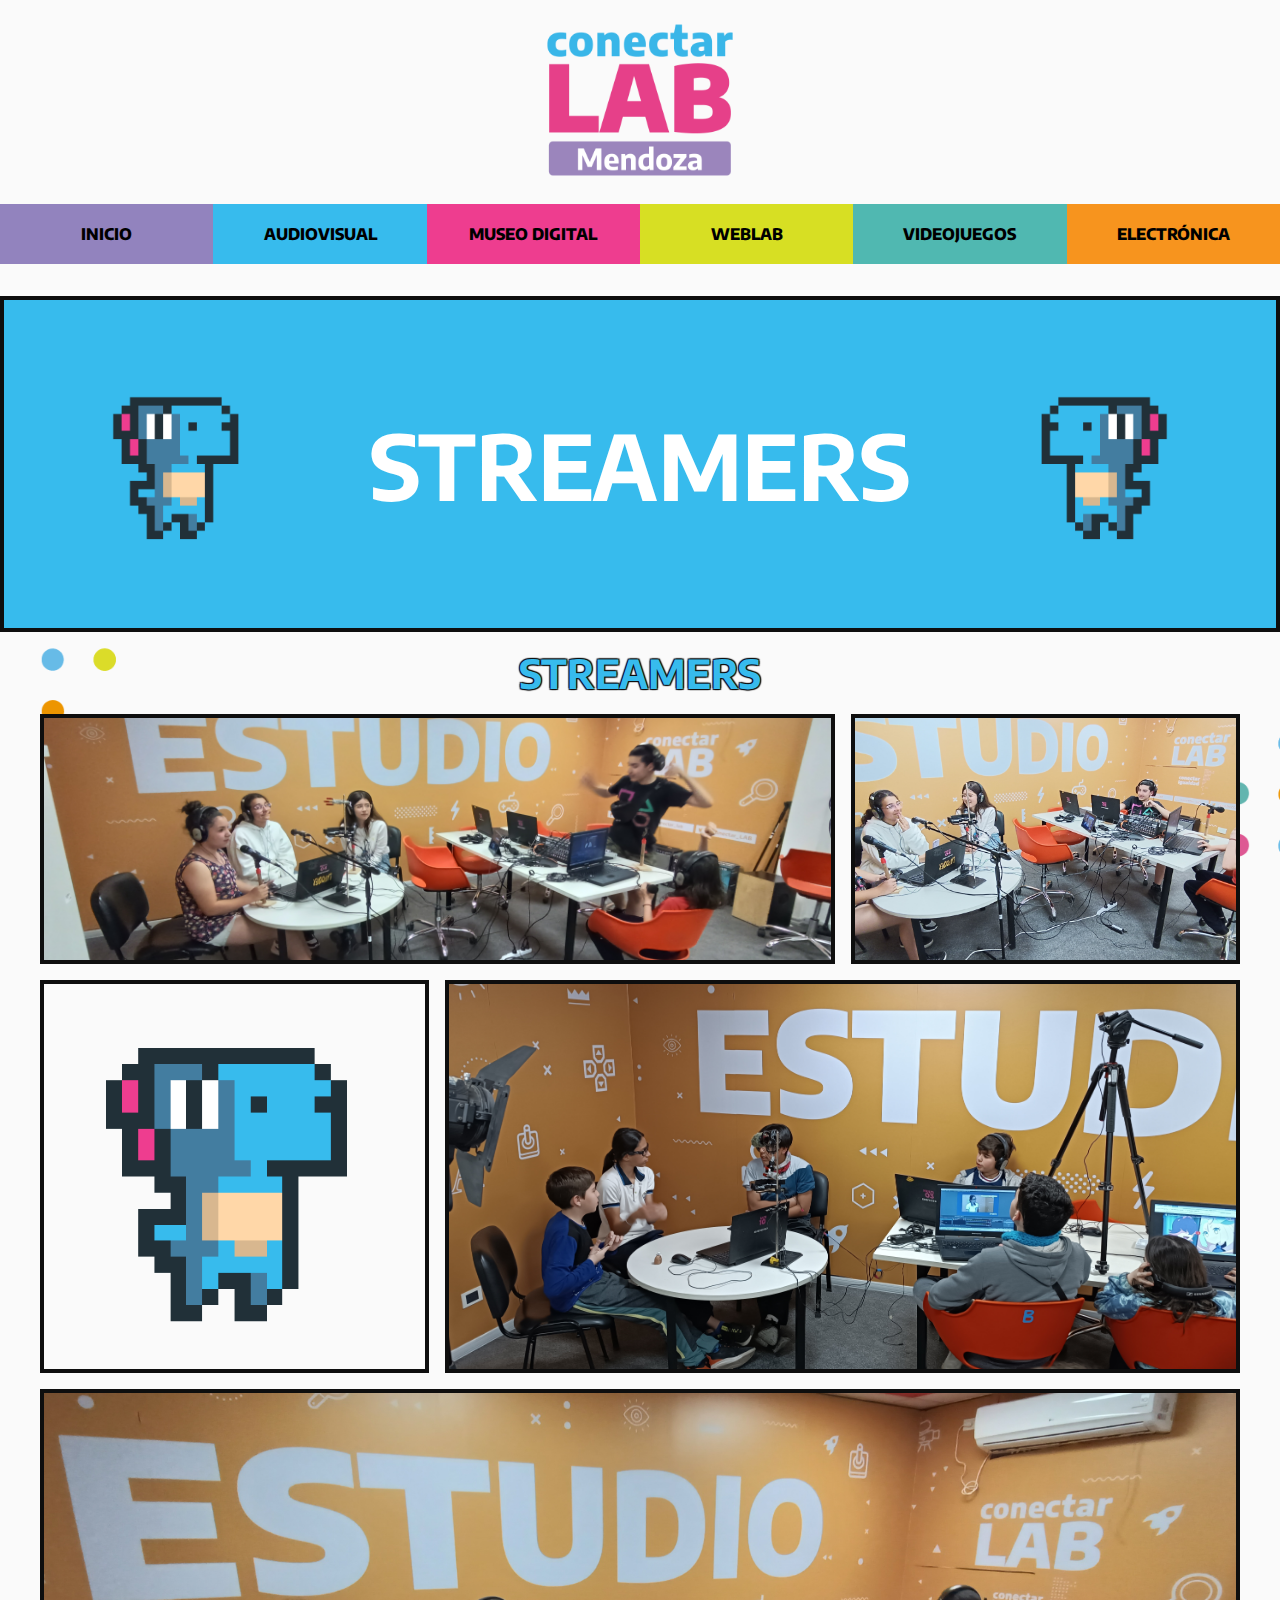
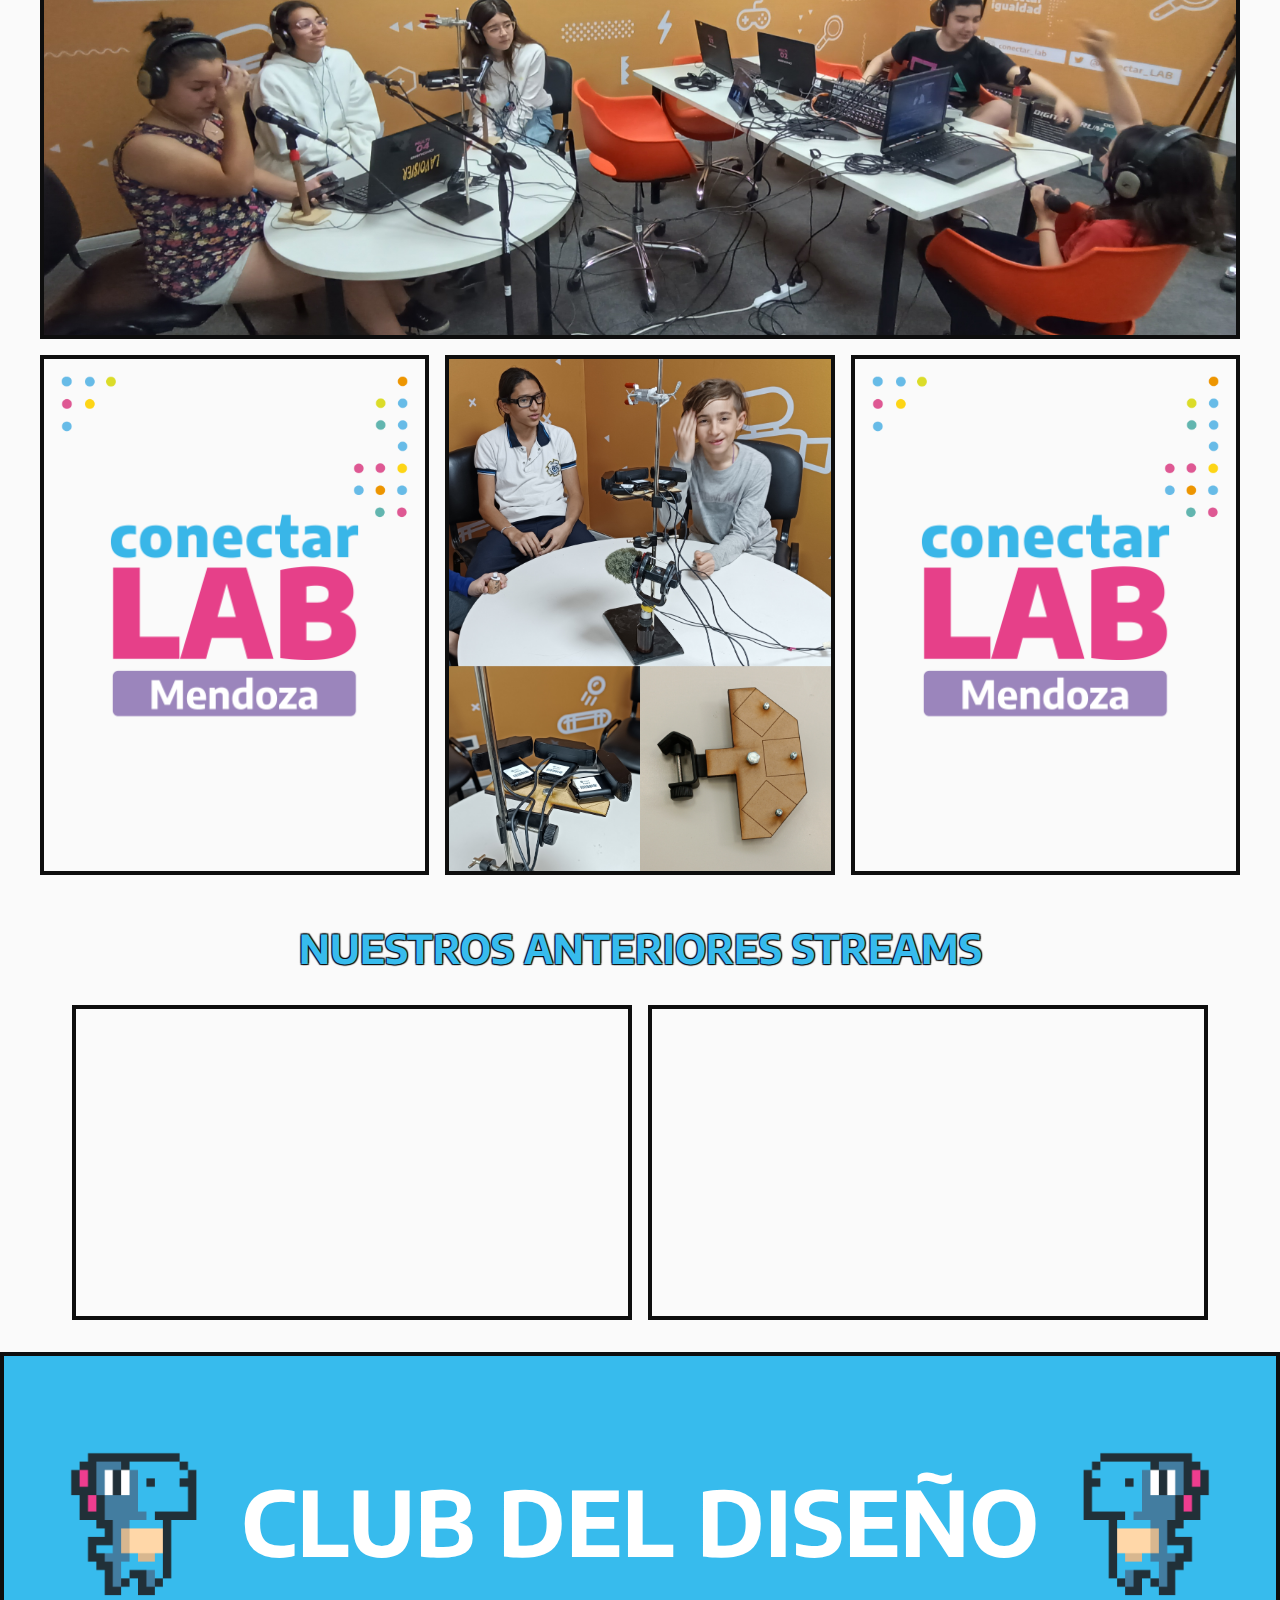
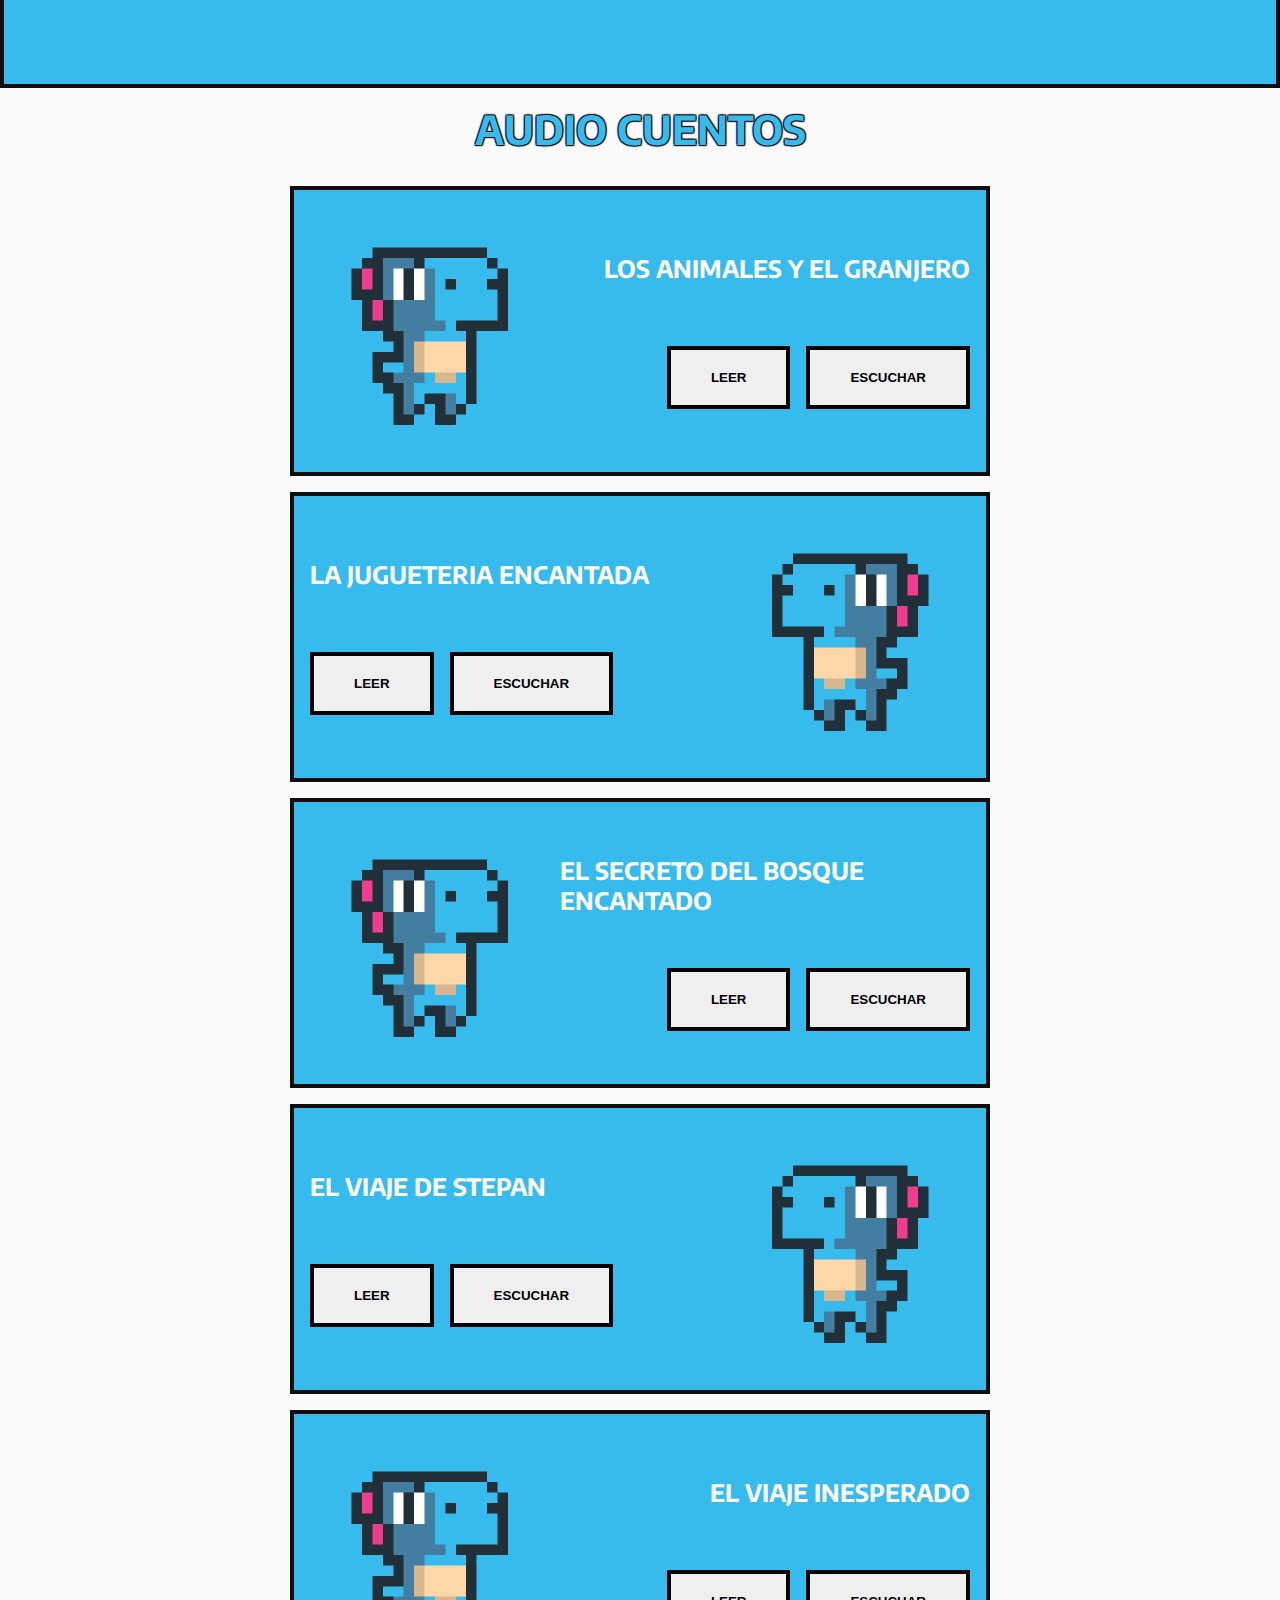
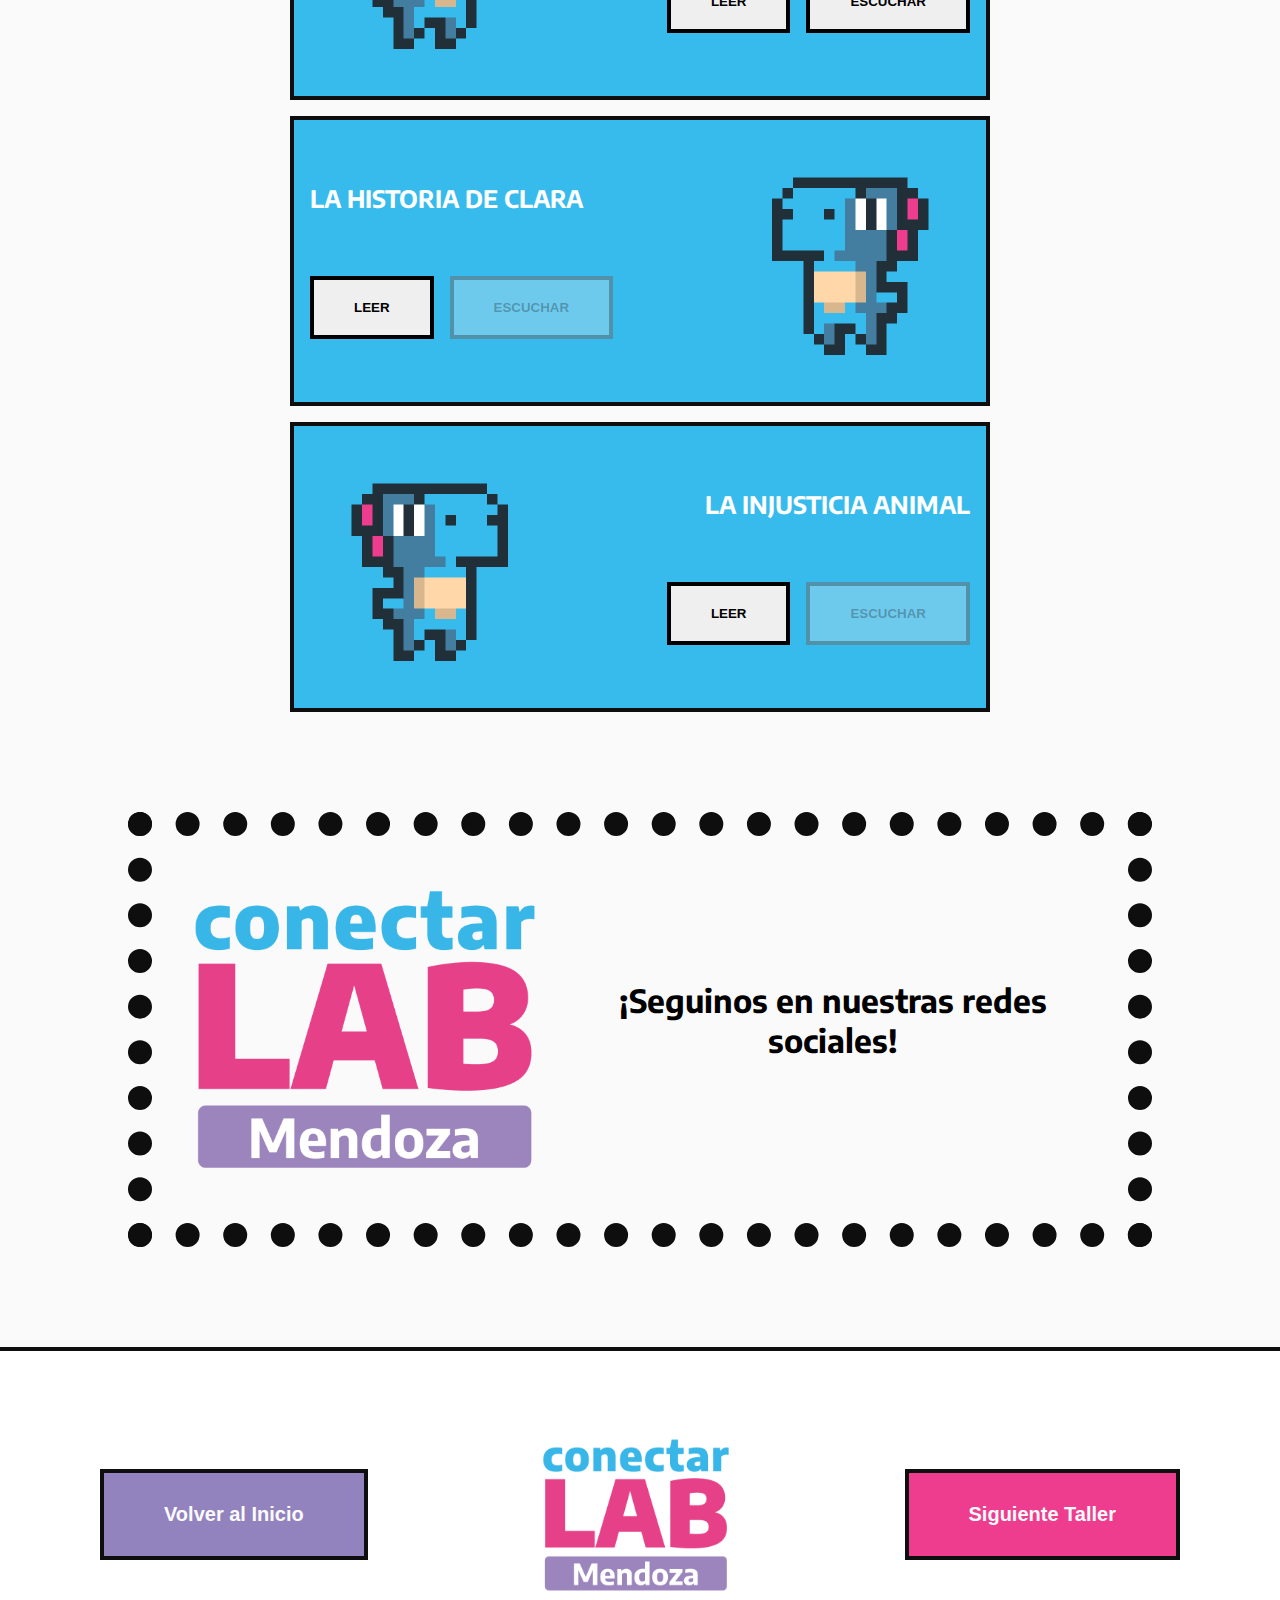
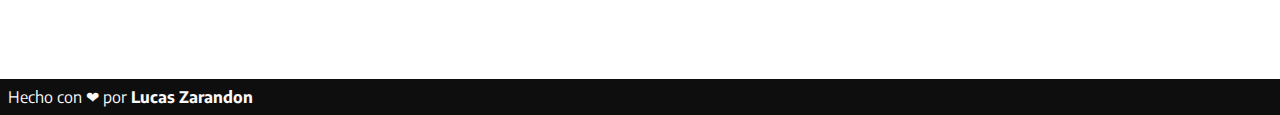
==== commit d3245f19: "add link to my github profile and title club del diseño" ====
--- a/audiovisual.html
+++ b/audiovisual.html
@@ -9,8 +9,14 @@
     <link rel="stylesheet" href="https://cdnjs.cloudflare.com/ajax/libs/font-awesome/6.5.0/css/all.min.css"
         integrity="sha512-Avb2QiuDEEvB4bZJYdft2mNjVShBftLdPG8FJ0V7irTLQ8Uo0qcPxh4Plq7G5tGm0rU+1SPhVotteLpBERwTkw=="
         crossorigin="anonymous" referrerpolicy="no-referrer" />
-
-    <title>CONECTAR LAB Mendoza - AUDIOVISUAL</title>
+            <!-- Meta -->
+    <meta property="og:title" content="Conectar LAB Mendoza" />
+    <meta property="og:description" content="Página web donde visualizaremos algunos de los talleres de Conectar LAB Mendoza, desarrollada por el taller de programación web mes de noviembre 2023" />
+    <meta property="og:image" content="https://lucaszhh.github.io/conectar/logosConectar/logoConectarLab.png" />
+    <meta property="og:url" content="https://lucaszhh.github.io/conectar/audiovisual.html" />
+    <meta property="og:type" content="website" />
+
+    <title>CONECTAR - AUDIOVISUAL</title>
 </head>
 
 <body>
@@ -33,7 +39,7 @@
     <main>
         <section class="banner" style="background-color: var(--celeste);">
             <img src="./mascota/dinoCeleste/dinoCeleste.gif" alt="Mascota Dino Celeste">
-            <h2 style="color: white;">AUDIOVISUAL</h2>
+            <h2 style="color: white;">STREAMERS</h2>
             <img class="imagen-rotada" src="./mascota/dinoCeleste/dinoCeleste.gif" alt="Mascota Dino Celeste">
         </section>
 
@@ -80,6 +86,12 @@
                     allow="accelerometer; autoplay; clipboard-write; encrypted-media; gyroscope; picture-in-picture; web-share"
                     allowfullscreen></iframe>
             </div>
+        </section>
+
+        <section class="banner" style="background-color: var(--celeste);">
+            <img src="./mascota/dinoCeleste/dinoCeleste.gif" alt="Mascota Dino Celeste">
+            <h2 style="color: white;">CLUB DEL DISEÑO</h2>
+            <img class="imagen-rotada" src="./mascota/dinoCeleste/dinoCeleste.gif" alt="Mascota Dino Celeste">
         </section>
 
         <h2 class="title" style="color: var(--celeste);">AUDIO CUENTOS</h2>
@@ -213,6 +225,10 @@
                         class="fa-solid fa-chevron-right"></i></button>
             </a>
         </div>
+        <div class="me">
+            <p>Hecho con ❤ por <a href="https://github.com/lucaszhh">Lucas Zarandon</a></p>
+        </div>
+
     </footer>
 </body>
 
